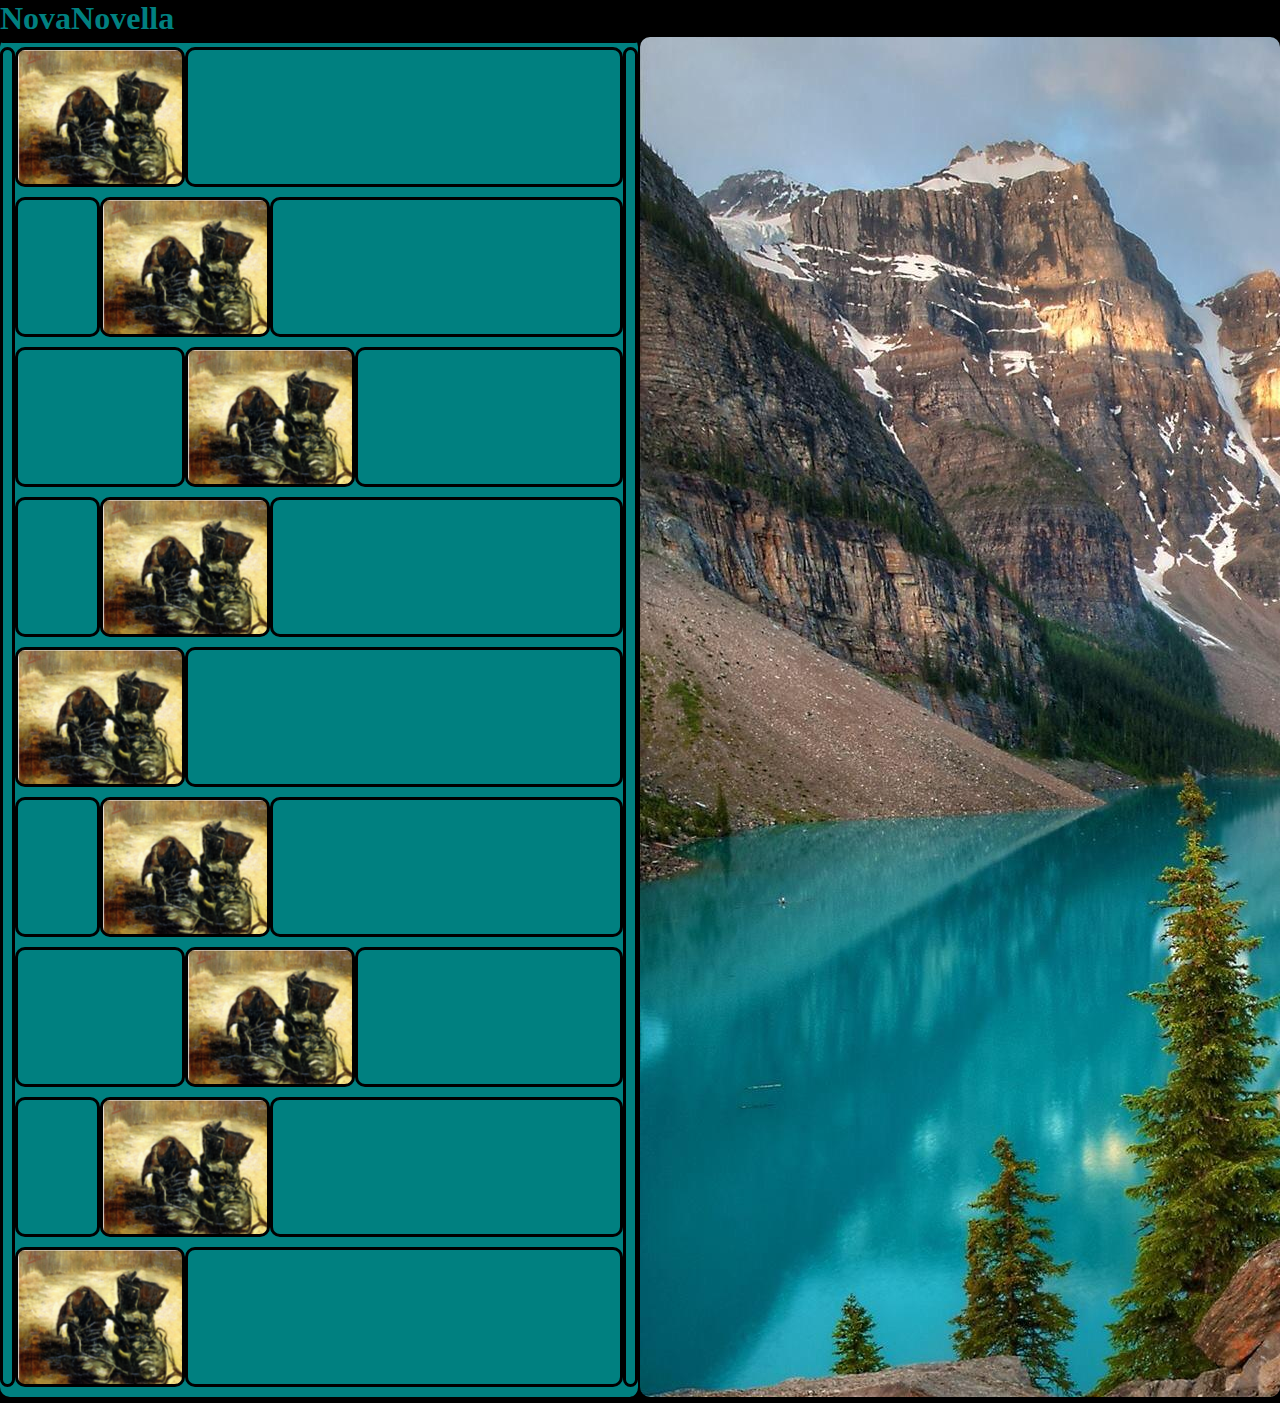
==== index.html @ ea97cf99 "Set up html and css files. Add temporary pics." ====
<!DOCTYPE html>
<html lang="en">
<head>
    <meta charset="UTF-8">
    <meta name="viewport" content="width=device-width, initial-scale=1.0">
    <title>NovaNovella Main</title>
    <link rel="stylesheet" href="style.css">

</head>
<body>
    <Div id="header"><h1>NovaNovella</h1></div>
    <div class="containers" id="main-container">
        <div class="containers" id="grid-container">
            <div class="item1 item"></div>
            <div class="item2 item"></div>
            <div class="item3 item"><p></p></div>
            <div class="item4 item"></div>
            <div class="item5 item"></div>
            <div class="item6 item"></div>
            <div class="item7 item"></div>
            <div class="item8 item"></div>
            <div class="item9 item"></div>
            <div class="item10 item"></div>
            <div class="item11 item"></div>
            <div class="item12 item"></div>
            <div class="item13 item"></div>
            <div class="item14 item"></div>
            <div class="item15 item"></div>
            <div class="item16 item"></div>
            <div class="item17 item"></div>
            <div class="item18 item"></div>
            <div class="item19 item"></div>
            <div class="item20 item"></div>
            <div class="item21 item"></div>
            <div class="item22 item"></div>
            <div class="item23 item"></div>
            <div class="item24 item"></div>
            <div class="item25 item"></div>
            <div class="item26 item"></div>
            <div class="item27 item"></div>
            <div class="item28 item"></div>
        </div>
        <div class="containers" id="picture-container">
            <div class="float"></div>
            <div class="float"></div>
            <div class="float"></div>
            <div class="float"></div>
            <div class="float"></div>
            <div class="float"></div>
            <div class="float"></div>
        </div>
    </div>
    <footer>
        <div></div>
        <div></div>
    </footer>
</body>
</html>
---- style.css ----
* {
    padding: 0;
    margin: 0;
    box-sizing: border-box;
}
body {
    background-color: black;
}
#header {
    display: block;
    /* position: fixed; */
    width: 100%;
    background-color: black;
    color: teal;
}
.containers {
    height: 1360px;
    width: 100%;
}
#main-container {
    display: inline-block;
    background: black;
}
.item1 { grid-area: t-gap;}
.item2 { grid-area: Rgap;}
.item3 { grid-area: pic-1;
    background-image: url('images/shoes.png');
}
.item4 { grid-area: Lgap;}
.item5 { grid-area: txt-1;}
.item6 { grid-area: spc-2;}
.item7 { grid-area: pic-2;
    background-image: url('images/shoes.png');
}
.item8 { grid-area: txt-2;}
.item9 { grid-area: spc-3;}
.item10 { grid-area: pic-3;
    background-image: url('images/shoes.png');
}
.item11 { grid-area: txt-3;}
.item12 { grid-area: spc-4;}
.item13 { grid-area: pic-4;
    background-image: url('images/shoes.png');
}
.item14 { grid-area: txt-4;}
.item15 { grid-area: pic-5;
    background-image: url('images/shoes.png');
}
.item16 { grid-area: txt-5;}
.item17 { grid-area: spc-6;}
.item18 { grid-area: pic-6;
    background-image: url('images/shoes.png');
}
.item19 { grid-area: txt-6;}
.item20 { grid-area: spc-7;}
.item21 { grid-area: pic-7;
    background-image: url('images/shoes.png');
}
.item22 { grid-area: txt-7;}
.item23 { grid-area: spc-8;}
.item24 { grid-area: pic-8;
    background-image: url('images/shoes.png');
}
.item25 { grid-area: txt-8;}
.item26 { grid-area: pic-9;
    background-image: url('images/shoes.png');
}
.item27 { grid-area: txt-9;}
.item28 { grid-area: b-gap;}

.item {
    border: 3px solid  black;
    border-radius: 10px;
}
#grid-container {
    float: left;
    display: grid;
    grid-template-rows: 0px auto auto auto auto auto auto auto auto auto 0px;
    grid-template-columns: 15px 85px 85px 85px 85px auto auto auto 15px;
    grid-template-areas: 
    't-gap t-gap t-gap t-gap t-gap t-gap t-gap t-gap t-gap'
    'Rgap pic-1 pic-1 txt-1 txt-1 txt-1 txt-1 txt-1 Lgap'
    'Rgap spc-2 pic-2 pic-2 txt-2 txt-2 txt-2 txt-2 Lgap'
    'Rgap spc-3 spc-3 pic-3 pic-3 txt-3 txt-3 txt-3 Lgap'
    'Rgap spc-4 pic-4 pic-4 txt-4 txt-4 txt-4 txt-4 Lgap'
    'Rgap pic-5 pic-5 txt-5 txt-5 txt-5 txt-5 txt-5 Lgap'
    'Rgap spc-6 pic-6 pic-6 txt-6 txt-6 txt-6 txt-6 Lgap'
    'Rgap spc-7 spc-7 pic-7 pic-7 txt-7 txt-7 txt-7 Lgap'
    'Rgap spc-8 pic-8 pic-8 txt-8 txt-8 txt-8 txt-8 Lgap'
    'Rgap pic-9 pic-9 txt-9 txt-9 txt-9 txt-9 txt-9 Lgap'
    'b-gap b-gap b-gap b-gap b-gap b-gap b-gap b-gap b-gap';
    row-gap: 10px;
    width: 50%;
    /* background:#a60303; */
    background-color: teal;
    color: teal;
    border-right: 2px solid black;
    border-radius: 10px;
}
#picture-container {
    display: inline-block;
    background-image: url('images/lake.jpg');
    width: 50%;
    border: thin;
    border-radius: 10px;
}
@mdeia
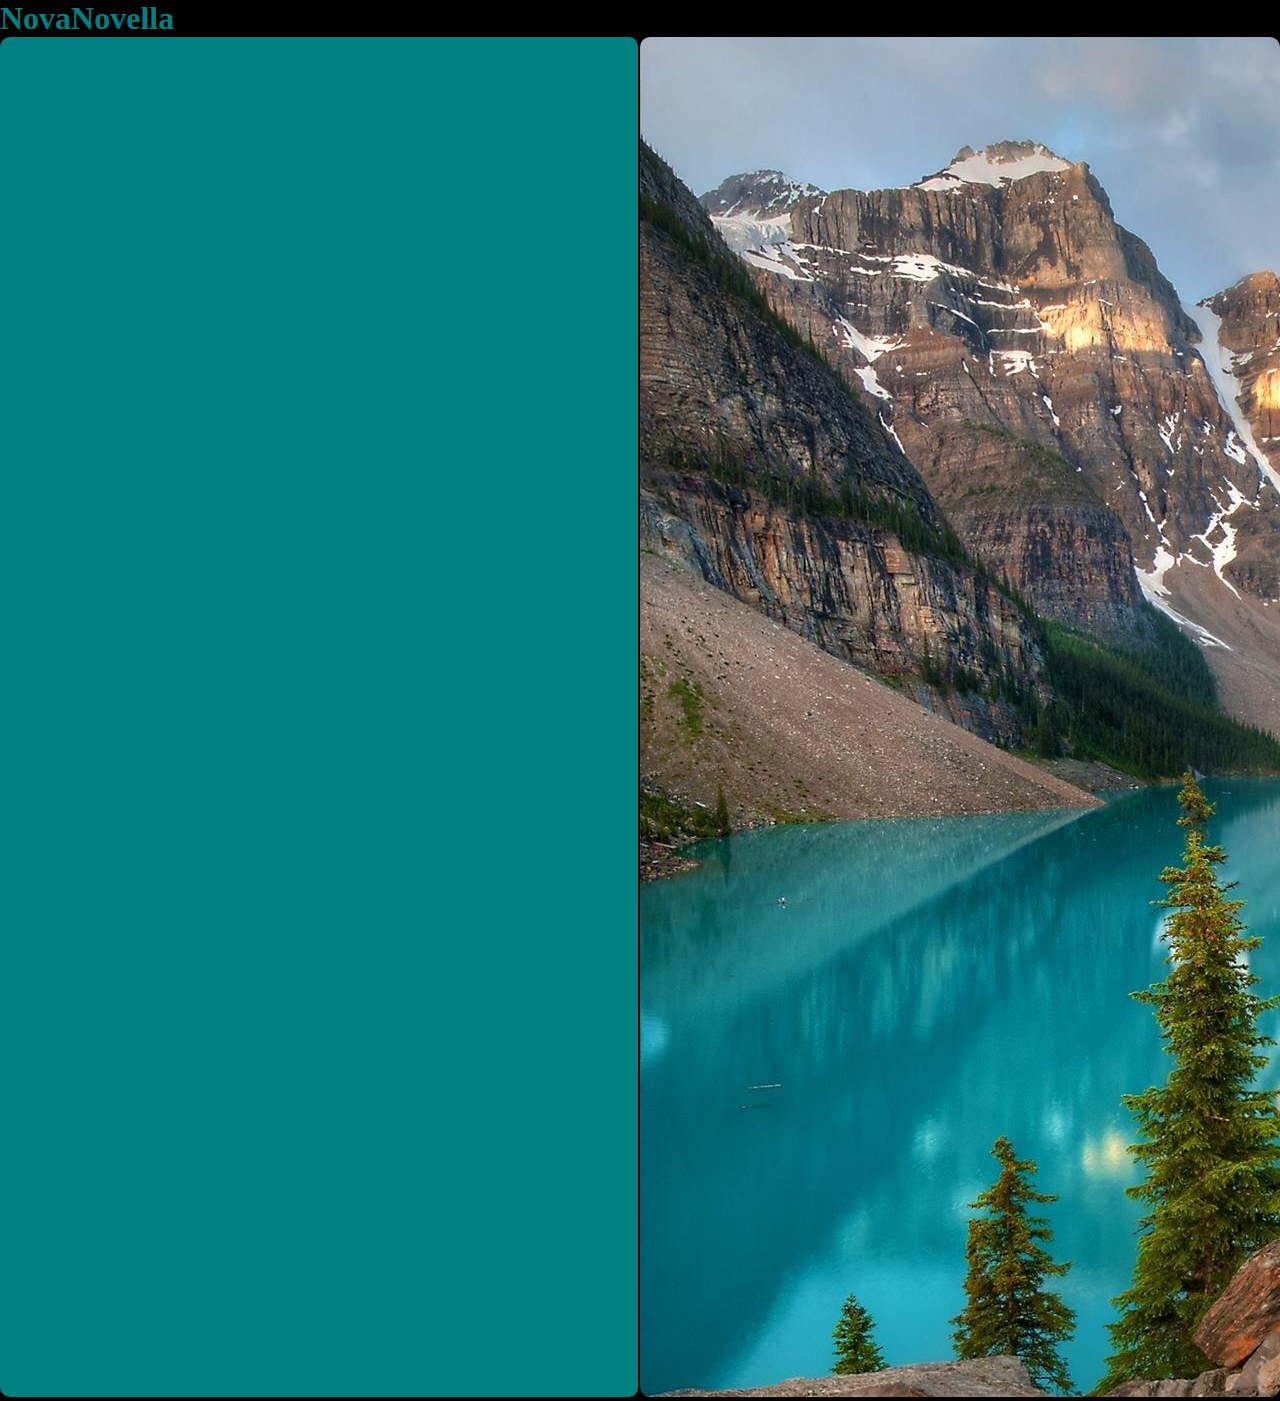
==== commit 31192b02: "Minor changes in order to checkout to master." ====
--- a/index.html
+++ b/index.html
@@ -11,34 +11,34 @@
     <Div id="header"><h1>NovaNovella</h1></div>
     <div class="containers" id="main-container">
         <div class="containers" id="grid-container">
-            <div class="item1 item"></div>
+            <!-- <div class="item1 item"></div>
             <div class="item2 item"></div>
-            <div class="item3 item"><p></p></div>
+            <div class="item3 item"></div>
             <div class="item4 item"></div>
-            <div class="item5 item"></div>
+            <div class="item5 item"><p>Lorem ipsum dolor sit amet consectetur adipisicing elit. Nulla quasi tenetur nesciunt laborum, neque ipsam.</p></div>
             <div class="item6 item"></div>
             <div class="item7 item"></div>
-            <div class="item8 item"></div>
+            <div class="item8 item"><p>xxx</p></div>
             <div class="item9 item"></div>
             <div class="item10 item"></div>
-            <div class="item11 item"></div>
+            <div class="item11 item"><p>xxx</p></div>
             <div class="item12 item"></div>
             <div class="item13 item"></div>
-            <div class="item14 item"></div>
+            <div class="item14 item"><p>xxx</p></div>
             <div class="item15 item"></div>
-            <div class="item16 item"></div>
+            <div class="item16 item"><p>xxx</p></div>
             <div class="item17 item"></div>
             <div class="item18 item"></div>
-            <div class="item19 item"></div>
+            <div class="item19 item"><p>xxx</p></div>
             <div class="item20 item"></div>
             <div class="item21 item"></div>
-            <div class="item22 item"></div>
+            <div class="item22 item"><p>xxx</p></div>
             <div class="item23 item"></div>
             <div class="item24 item"></div>
-            <div class="item25 item"></div>
+            <div class="item25 item"><p>xxx</p></div>
             <div class="item26 item"></div>
-            <div class="item27 item"></div>
-            <div class="item28 item"></div>
+            <div class="item27 item"><p>xxx</p></div>
+            <div class="item28 item"></div> -->
         </div>
         <div class="containers" id="picture-container">
             <div class="float"></div>
--- a/style.css
+++ b/style.css
@@ -104,4 +104,3 @@
     border: thin;
     border-radius: 10px;
 }
-@mdeia 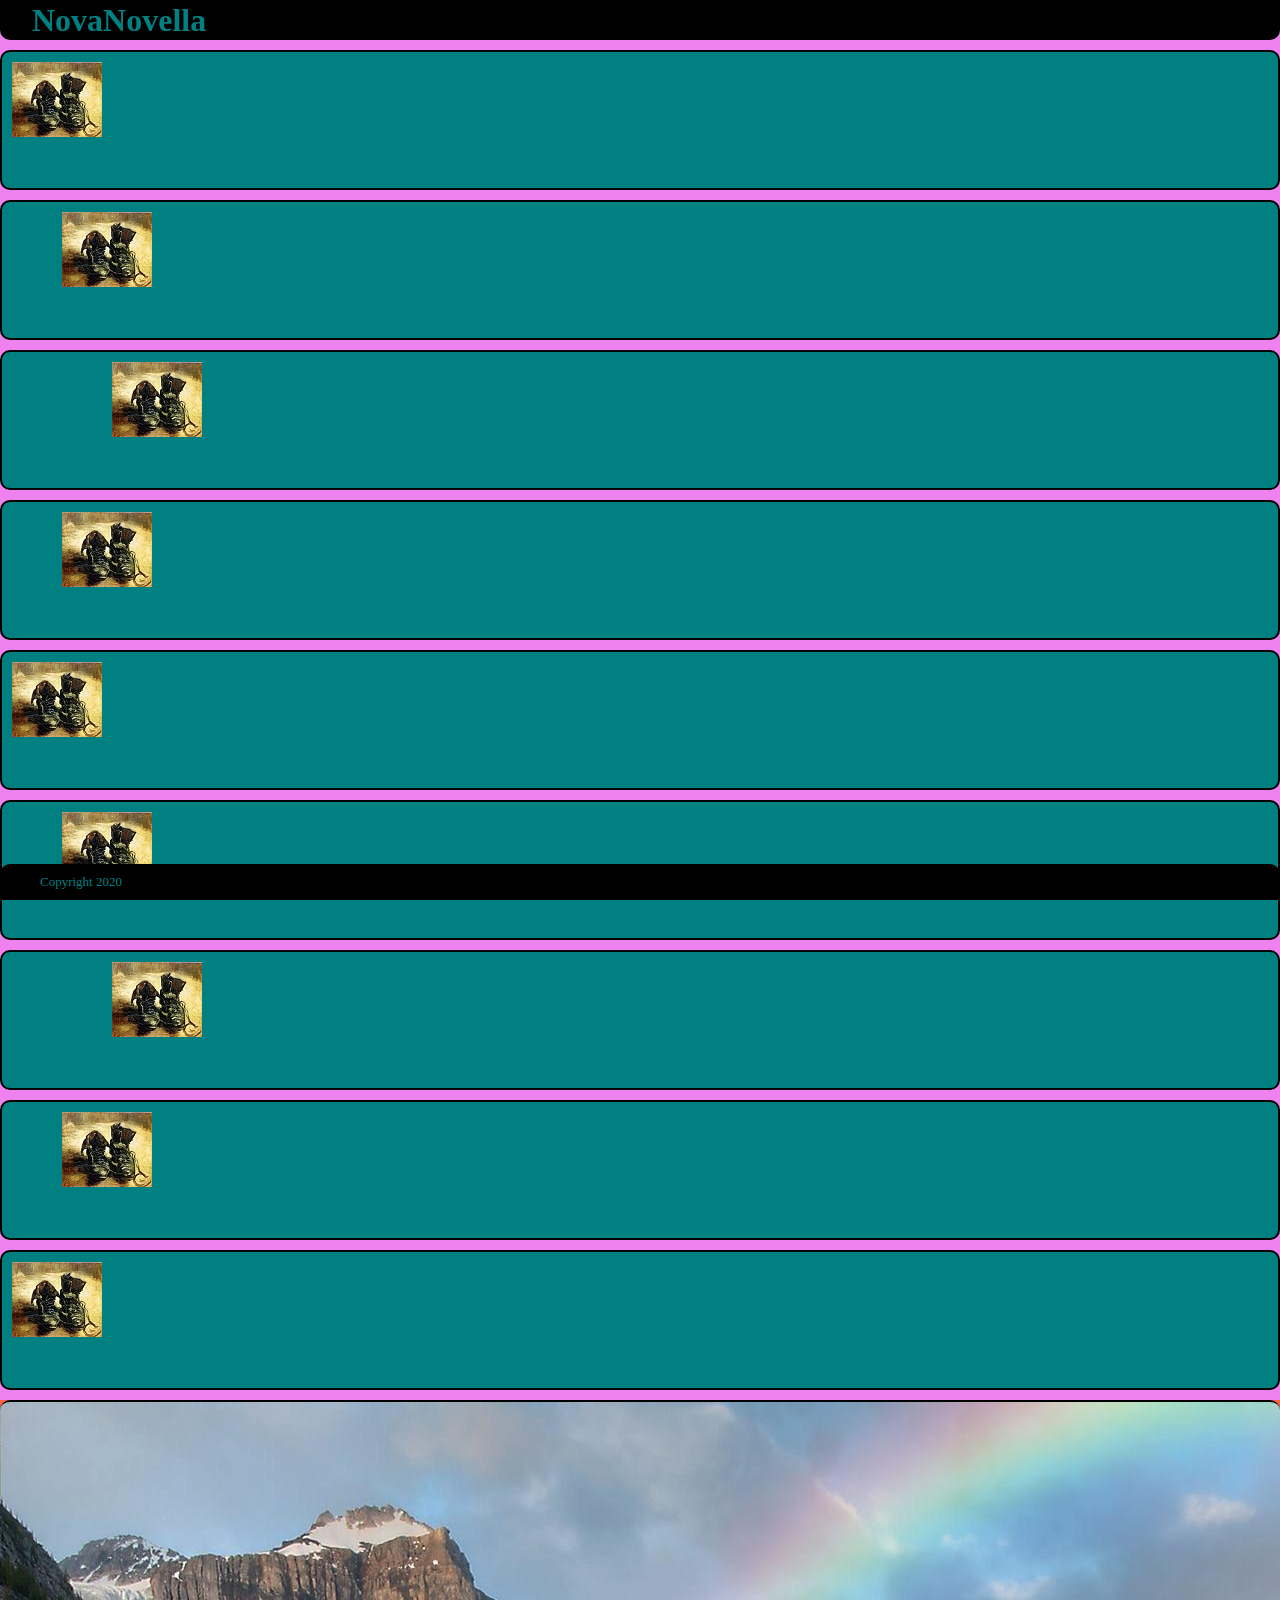
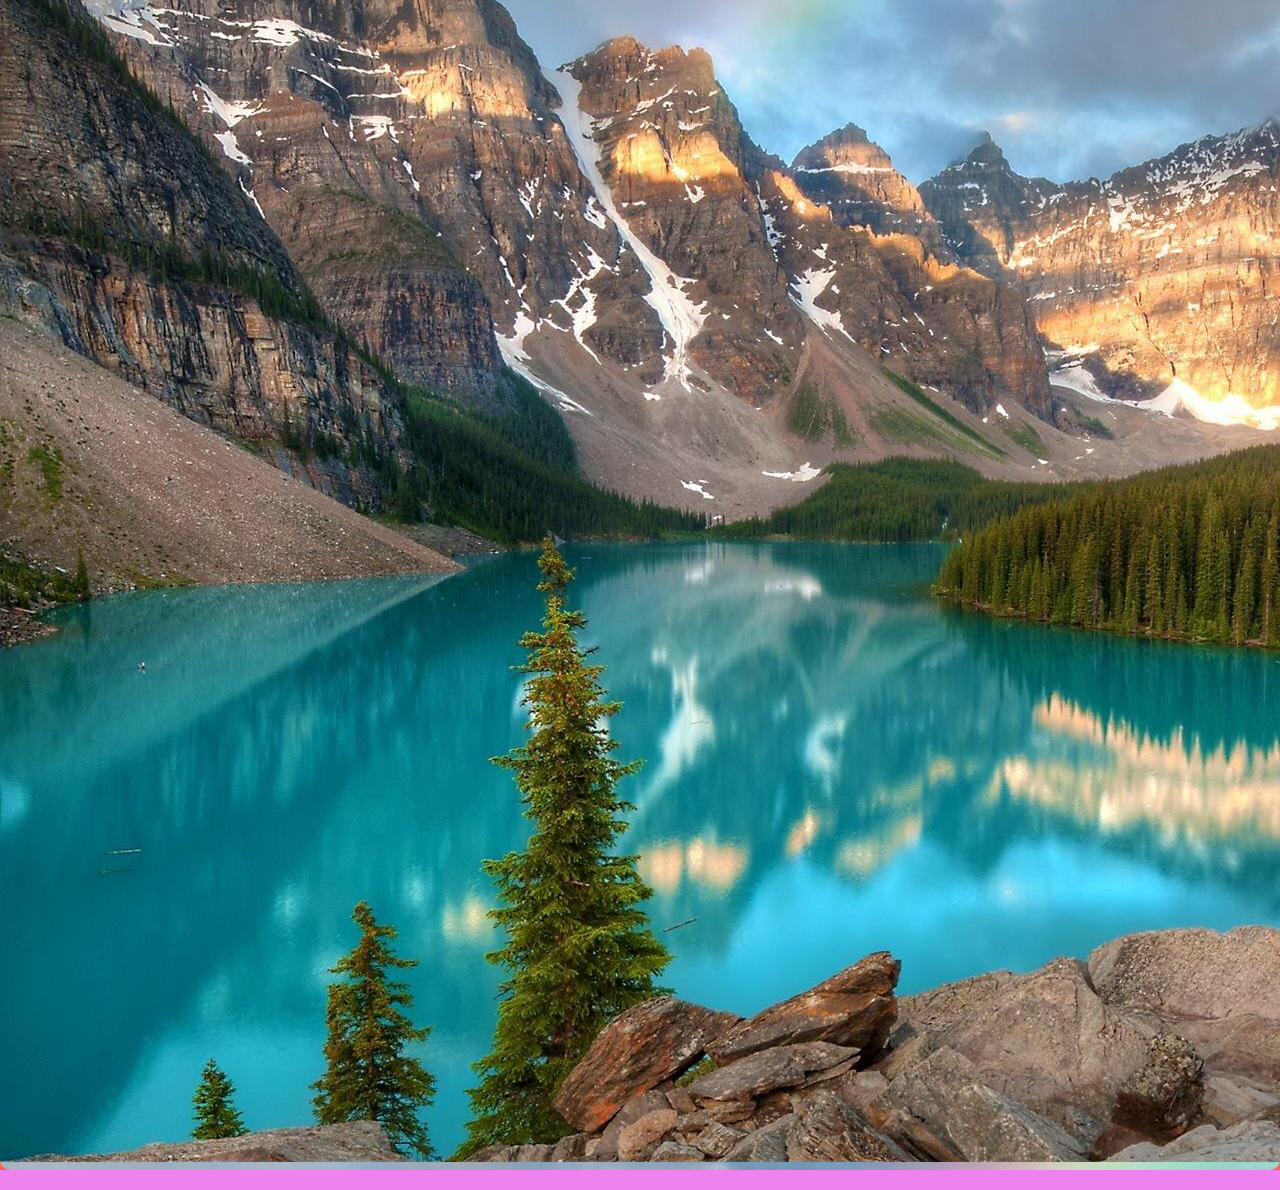
==== commit 17fe9e54: "Reconfigure to responsive." ====
--- a/index.html
+++ b/index.html
@@ -8,39 +8,52 @@
 
 </head>
 <body>
-    <Div id="header"><h1>NovaNovella</h1></div>
-    <div class="containers" id="main-container">
-        <div class="containers" id="grid-container">
-            <!-- <div class="item1 item"></div>
-            <div class="item2 item"></div>
-            <div class="item3 item"></div>
-            <div class="item4 item"></div>
-            <div class="item5 item"><p>Lorem ipsum dolor sit amet consectetur adipisicing elit. Nulla quasi tenetur nesciunt laborum, neque ipsam.</p></div>
-            <div class="item6 item"></div>
-            <div class="item7 item"></div>
-            <div class="item8 item"><p>xxx</p></div>
-            <div class="item9 item"></div>
-            <div class="item10 item"></div>
-            <div class="item11 item"><p>xxx</p></div>
-            <div class="item12 item"></div>
-            <div class="item13 item"></div>
-            <div class="item14 item"><p>xxx</p></div>
-            <div class="item15 item"></div>
-            <div class="item16 item"><p>xxx</p></div>
-            <div class="item17 item"></div>
-            <div class="item18 item"></div>
-            <div class="item19 item"><p>xxx</p></div>
-            <div class="item20 item"></div>
-            <div class="item21 item"></div>
-            <div class="item22 item"><p>xxx</p></div>
-            <div class="item23 item"></div>
-            <div class="item24 item"></div>
-            <div class="item25 item"><p>xxx</p></div>
-            <div class="item26 item"></div>
-            <div class="item27 item"><p>xxx</p></div>
-            <div class="item28 item"></div> -->
+    <Div id="hidden-header"></div>
+    <Div id="header"><h1 id=title>NovaNovella</h1></div>
+    
+    <div id="main-container" class="containers">
+
+        
+        <div id="flexbox-container" class="containers">
+            <div class="item-flexbox">
+                <div class="flexbox-picture1"></div>
+                <div class="flexbox-text"></div>
+            </div>
+            <div class="item-flexbox">
+                <div class="flexbox-picture2"></div>
+                <div class="flexbox-text"></div>
+            </div>
+            <div class="item-flexbox">
+                <div class="flexbox-picture3"></div>
+                <div class="flexbox-text"></div>
+            </div>
+            <div class="item-flexbox">
+                <div class="flexbox-picture2"></div>
+                <div class="flexbox-text"></div>
+            </div>
+            <div class="item-flexbox">
+                <div class="flexbox-picture1"></div>
+                <div class="flexbox-text"></div>
+            </div>
+            <div class="item-flexbox">
+                <div class="flexbox-picture2"></div>
+                <div class="flexbox-text"></div>
+            </div>                
+            <div class="item-flexbox">
+                <div class="flexbox-picture3"></div>
+                <div class="flexbox-text"></div>
+            </div>
+            <div class="item-flexbox">
+                <div class="flexbox-picture2"></div>
+                <div class="flexbox-text"></div>
+            </div>
+            <div class="item-flexbox">
+                <div class="flexbox-picture1"></div>
+                <div class="flexbox-text"></div>
+            </div>
+
         </div>
-        <div class="containers" id="picture-container">
+        <div id="picture-container" class="containers">
             <div class="float"></div>
             <div class="float"></div>
             <div class="float"></div>
@@ -50,7 +63,7 @@
             <div class="float"></div>
         </div>
     </div>
-    <footer>
+    <footer> <p id="footer-words">Copyright 2020</p> 
         <div></div>
         <div></div>
     </footer>
--- a/style.css
+++ b/style.css
@@ -4,103 +4,102 @@
     box-sizing: border-box;
 }
 body {
-    background-color: black;
+    background-color: violet;
 }
-#header {
+            #header {
+                display: block;
+                position: fixed;
+                width: 100%;
+                height: 40px;
+                background-color: black;
+                color: teal;
+                top: 0;
+                border: 2px solid black;
+                border-radius: 0 0 10px 10px;
+            }
+            #title {
+                /* text-align: center; */
+                margin-left: 30px;
+            }
+            #hidden-header {
+                height: 16px;
+                width: 100%;
+                display: inline-block;
+            }
+            footer {
+                display: block;
+                background-color: black;
+                margin: 0;
+                position: fixed;
+                bottom: 0;
+                width: 100%;
+                border-radius: 10px 10px 0 0;
+            }
+            #footer-words {
+                margin-left: 30px;
+                font-size: small;
+                color: teal;
+                padding: 10px;
+            }
+
+#main-container {
     display: block;
-    /* position: fixed; */
-    width: 100%;
-    background-color: black;
-    color: teal;
+    background-color: tomato;
+    margin: 30px 0 20px;
+    height: 2720px;
 }
-.containers {
-    height: 1360px;
-    width: 100%;
-}
-#main-container {
-    display: inline-block;
-    background: black;
-}
-.item1 { grid-area: t-gap;}
-.item2 { grid-area: Rgap;}
-.item3 { grid-area: pic-1;
-    background-image: url('images/shoes.png');
-}
-.item4 { grid-area: Lgap;}
-.item5 { grid-area: txt-1;}
-.item6 { grid-area: spc-2;}
-.item7 { grid-area: pic-2;
-    background-image: url('images/shoes.png');
-}
-.item8 { grid-area: txt-2;}
-.item9 { grid-area: spc-3;}
-.item10 { grid-area: pic-3;
-    background-image: url('images/shoes.png');
-}
-.item11 { grid-area: txt-3;}
-.item12 { grid-area: spc-4;}
-.item13 { grid-area: pic-4;
-    background-image: url('images/shoes.png');
-}
-.item14 { grid-area: txt-4;}
-.item15 { grid-area: pic-5;
-    background-image: url('images/shoes.png');
-}
-.item16 { grid-area: txt-5;}
-.item17 { grid-area: spc-6;}
-.item18 { grid-area: pic-6;
-    background-image: url('images/shoes.png');
-}
-.item19 { grid-area: txt-6;}
-.item20 { grid-area: spc-7;}
-.item21 { grid-area: pic-7;
-    background-image: url('images/shoes.png');
-}
-.item22 { grid-area: txt-7;}
-.item23 { grid-area: spc-8;}
-.item24 { grid-area: pic-8;
-    background-image: url('images/shoes.png');
-}
-.item25 { grid-area: txt-8;}
-.item26 { grid-area: pic-9;
-    background-image: url('images/shoes.png');
-}
-.item27 { grid-area: txt-9;}
-.item28 { grid-area: b-gap;}
 
-.item {
-    border: 3px solid  black;
-    border-radius: 10px;
-}
-#grid-container {
-    float: left;
-    display: grid;
-    grid-template-rows: 0px auto auto auto auto auto auto auto auto auto 0px;
-    grid-template-columns: 15px 85px 85px 85px 85px auto auto auto 15px;
-    grid-template-areas: 
-    't-gap t-gap t-gap t-gap t-gap t-gap t-gap t-gap t-gap'
-    'Rgap pic-1 pic-1 txt-1 txt-1 txt-1 txt-1 txt-1 Lgap'
-    'Rgap spc-2 pic-2 pic-2 txt-2 txt-2 txt-2 txt-2 Lgap'
-    'Rgap spc-3 spc-3 pic-3 pic-3 txt-3 txt-3 txt-3 Lgap'
-    'Rgap spc-4 pic-4 pic-4 txt-4 txt-4 txt-4 txt-4 Lgap'
-    'Rgap pic-5 pic-5 txt-5 txt-5 txt-5 txt-5 txt-5 Lgap'
-    'Rgap spc-6 pic-6 pic-6 txt-6 txt-6 txt-6 txt-6 Lgap'
-    'Rgap spc-7 spc-7 pic-7 pic-7 txt-7 txt-7 txt-7 Lgap'
-    'Rgap spc-8 pic-8 pic-8 txt-8 txt-8 txt-8 txt-8 Lgap'
-    'Rgap pic-9 pic-9 txt-9 txt-9 txt-9 txt-9 txt-9 Lgap'
-    'b-gap b-gap b-gap b-gap b-gap b-gap b-gap b-gap b-gap';
-    row-gap: 10px;
-    width: 50%;
-    /* background:#a60303; */
-    background-color: teal;
-    color: teal;
-    border-right: 2px solid black;
-    border-radius: 10px;
-}
-#picture-container {
-    display: inline-block;
-    background-image: url('images/lake.jpg');
-    width: 50%;
-    border: thin;
-    border-radius: 10px;
-}
+            #flexbox-container {
+                display: block;
+                background-color: violet;
+                height: 1350px;
+            }
+                        .item-flexbox {
+                            display: flex;
+                            height: 140px;
+                            margin-top: 10px;
+                            background-color: teal;
+                            border: 2px solid black;
+                            border-radius: 10px;
+                        }
+                                    .flexbox-picture1 {
+                                        /* display: inline-block; */
+                                        background-image: url('images/shoes.jpg');
+                                        float: left;
+                                        margin: 10px 0 0 10px;
+                                        height: 75px;
+                                        width: 90px;
+                                    }
+                                    .flexbox-picture2 {
+                                        /* display: inline-block; */
+                                        background-image: url('images/shoes.jpg');
+                                        float: left;
+                                        margin: 10px 0 0 60px;
+                                        height: 75px;
+                                        width: 90px;
+                                    }
+                                    .flexbox-picture3 {
+                                        /* display: inline-block; */
+                                        background-image: url('images/shoes.jpg');
+                                        float: left;
+                                        margin: 10px 0 0 110px;
+                                        height: 75px;
+                                        width: 90px;
+                                    }
+
+            #picture-container {
+                display: block;
+                background-image: url('images/lake.jpg');
+                width: 100%;
+                border-top: 2px solid black;
+                border-radius: 10px;
+                height: 1370px;
+            }
+
+
+
+@media only screen and (max-width: 600px) {
+    #main-container {
+      height: 2720px;
+    }
+  }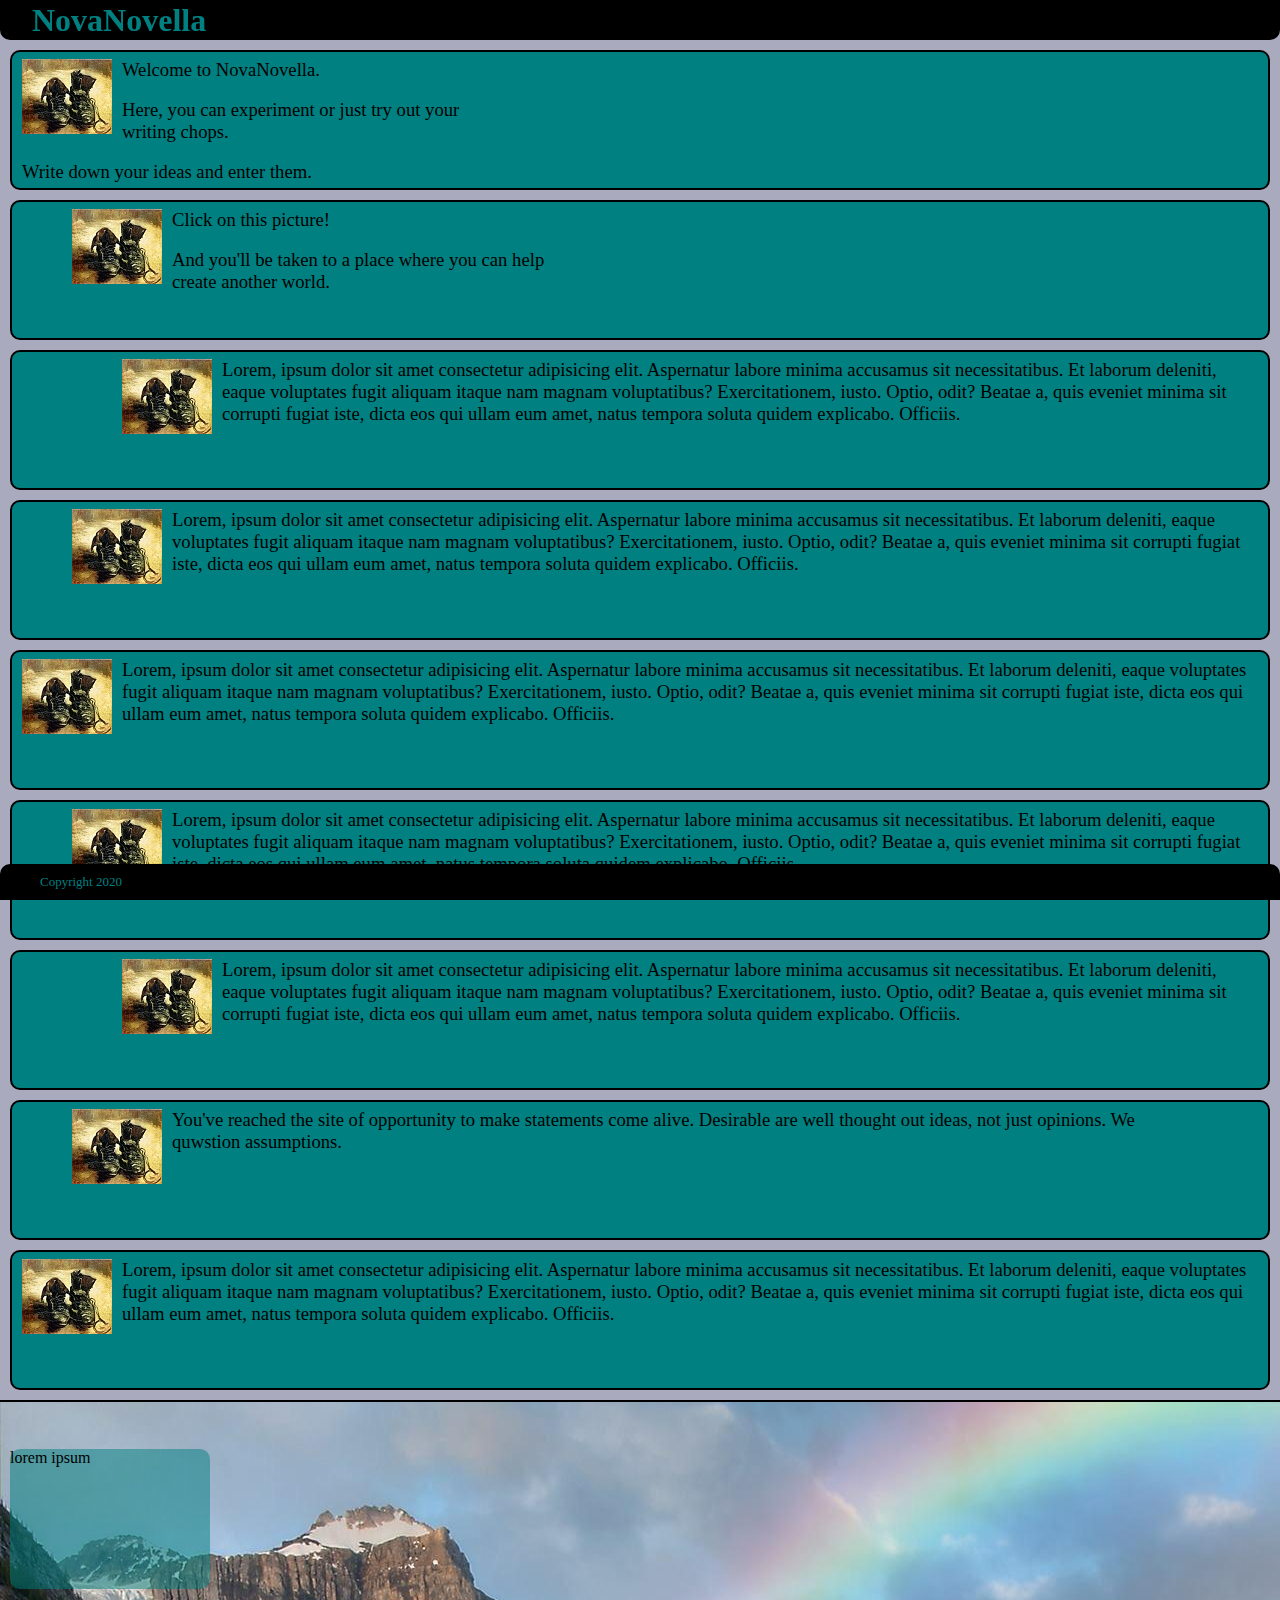
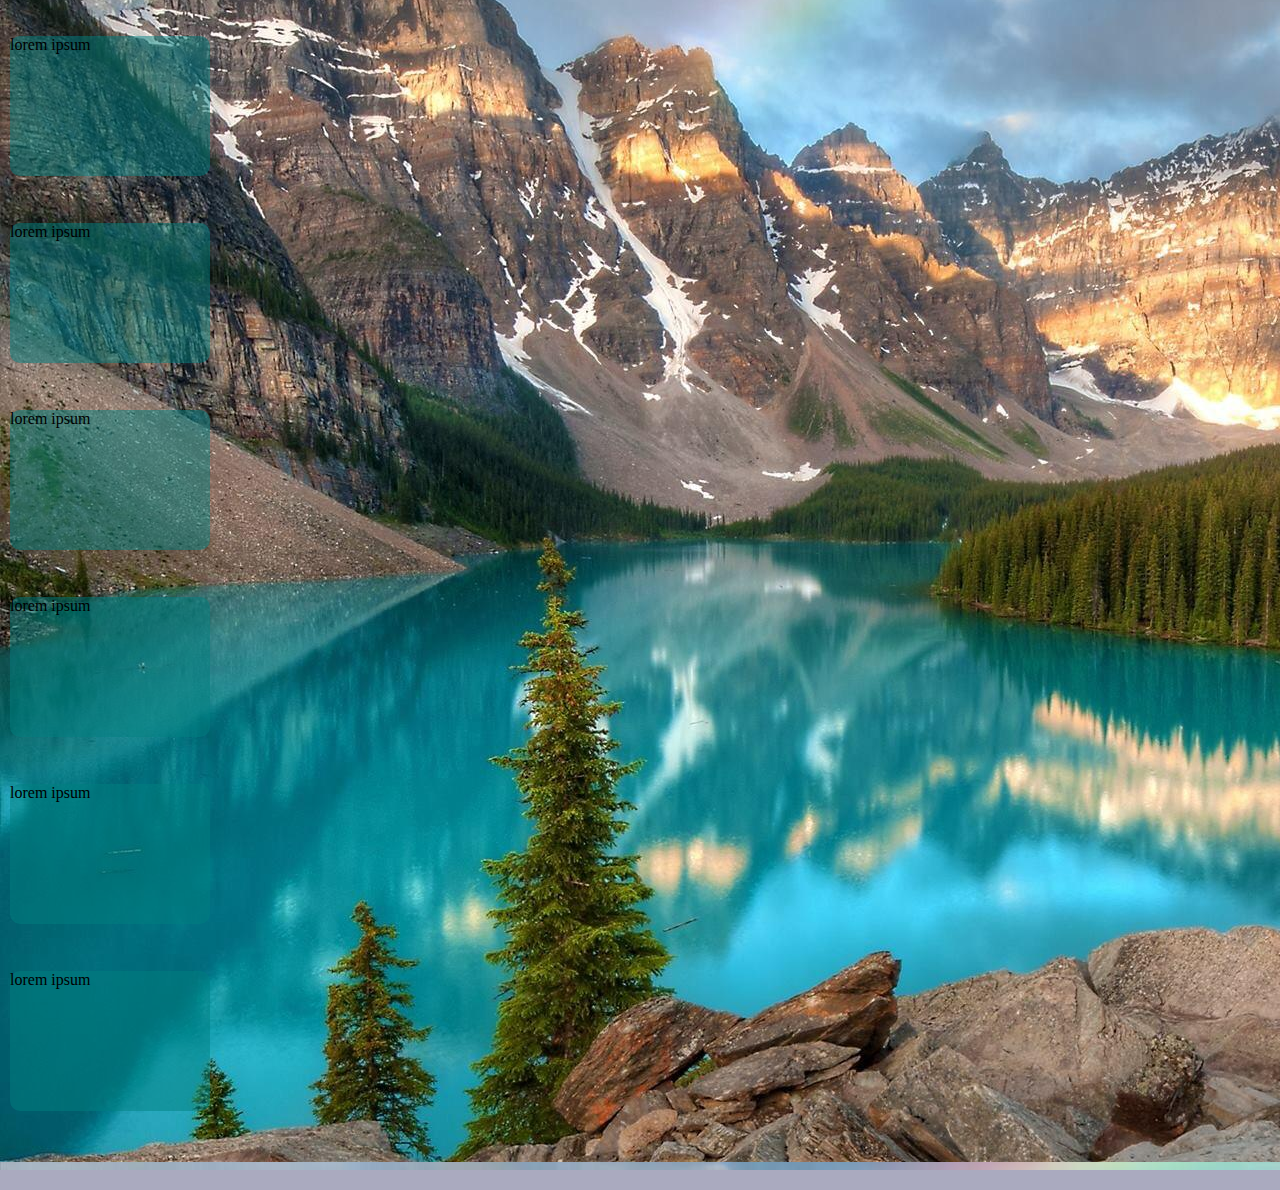
==== commit 9a8abf28: "Change from grid-based format to flex-based." ====
--- a/index.html
+++ b/index.html
@@ -16,51 +16,93 @@
         
         <div id="flexbox-container" class="containers">
             <div class="item-flexbox">
-                <div class="flexbox-picture1"></div>
-                <div class="flexbox-text"></div>
+                <div class="flexbox-text">
+                    <div class="flexbox-picture1"></div>
+                    <p class="text">Welcome to NovaNovella.</p><br><p class="text">
+                        Here, you can experiment or just try out your writing chops.</p><br>
+                        <p class="text"> Write down your ideas and enter them.
+                       </p><br><p class="text">.</p>
+                </div>
             </div>
             <div class="item-flexbox">
-                <div class="flexbox-picture2"></div>
-                <div class="flexbox-text"></div>
+                <div class="flexbox-text">
+                    <div class="flexbox-picture2"></div>
+                    <p class="text">Click on this picture!</p><br><p class="text">
+                        And you'll be taken to a place where you can help create 
+                        another world.
+                    </p>
+                </div>
             </div>
             <div class="item-flexbox">
-                <div class="flexbox-picture3"></div>
-                <div class="flexbox-text"></div>
+                <div class="flexbox-text">
+                    <div class="flexbox-picture3"></div>
+                    <p class="text">Lorem, ipsum dolor sit amet consectetur adipisicing elit. Aspernatur labore minima accusamus sit necessitatibus. Et laborum deleniti, eaque voluptates fugit aliquam itaque nam magnam voluptatibus? Exercitationem, iusto. Optio, odit? Beatae a, quis eveniet minima sit corrupti fugiat iste, dicta eos qui ullam eum amet, natus tempora soluta quidem explicabo. Officiis.</p>
+                </div>
             </div>
             <div class="item-flexbox">
-                <div class="flexbox-picture2"></div>
-                <div class="flexbox-text"></div>
+                <div class="flexbox-text">
+                    <div class="flexbox-picture2"></div>
+                    <p class="text">Lorem, ipsum dolor sit amet consectetur adipisicing elit. Aspernatur labore minima accusamus sit necessitatibus. Et laborum deleniti, eaque voluptates fugit aliquam itaque nam magnam voluptatibus? Exercitationem, iusto. Optio, odit? Beatae a, quis eveniet minima sit corrupti fugiat iste, dicta eos qui ullam eum amet, natus tempora soluta quidem explicabo. Officiis.</p>
+                </div>
             </div>
             <div class="item-flexbox">
-                <div class="flexbox-picture1"></div>
-                <div class="flexbox-text"></div>
+                <div class="flexbox-text"> 
+                    <div class="flexbox-picture1"></div>
+                    <p class="text">Lorem, ipsum dolor sit amet consectetur adipisicing elit. Aspernatur labore minima accusamus sit necessitatibus. Et laborum deleniti, eaque voluptates fugit aliquam itaque nam magnam voluptatibus? Exercitationem, iusto. Optio, odit? Beatae a, quis eveniet minima sit corrupti fugiat iste, dicta eos qui ullam eum amet, natus tempora soluta quidem explicabo. Officiis.</p>
+                </div>
             </div>
             <div class="item-flexbox">
-                <div class="flexbox-picture2"></div>
-                <div class="flexbox-text"></div>
+                <div class="flexbox-text">
+                    <div class="flexbox-picture2"></div>
+                    <p class="text">Lorem, ipsum dolor sit amet consectetur adipisicing elit. Aspernatur labore minima accusamus sit necessitatibus. Et laborum deleniti, eaque voluptates fugit aliquam itaque nam magnam voluptatibus? Exercitationem, iusto. Optio, odit? Beatae a, quis eveniet minima sit corrupti fugiat iste, dicta eos qui ullam eum amet, natus tempora soluta quidem explicabo. Officiis.</p>
+                </div>
             </div>                
             <div class="item-flexbox">
-                <div class="flexbox-picture3"></div>
-                <div class="flexbox-text"></div>
+                <div class="flexbox-text">
+                    <div class="flexbox-picture3"></div>
+                    <p class="text">Lorem, ipsum dolor sit amet consectetur adipisicing elit. Aspernatur labore minima accusamus sit necessitatibus. Et laborum deleniti, eaque voluptates fugit aliquam itaque nam magnam voluptatibus? Exercitationem, iusto. Optio, odit? Beatae a, quis eveniet minima sit corrupti fugiat iste, dicta eos qui ullam eum amet, natus tempora soluta quidem explicabo. Officiis.</p>
+                </div>
             </div>
             <div class="item-flexbox">
-                <div class="flexbox-picture2"></div>
-                <div class="flexbox-text"></div>
+                <div class="flexbox-text">
+                    <div class="flexbox-picture2"></div>
+                    <p class="text">You've reached the site of opportunity to make 
+                        statements come alive. Desirable are well thought out ideas, 
+                        not just opinions. We quwstion assumptions.</p>
+                </div>
             </div>
             <div class="item-flexbox">
-                <div class="flexbox-picture1"></div>
-                <div class="flexbox-text"></div>
+                <div class="flexbox-text">
+                    <div class="flexbox-picture1"></div>
+                    <p class="text">Lorem, ipsum dolor sit amet consectetur adipisicing elit. Aspernatur labore minima accusamus sit necessitatibus. Et laborum deleniti, eaque voluptates fugit aliquam itaque nam magnam voluptatibus? Exercitationem, iusto. Optio, odit? Beatae a, quis eveniet minima sit corrupti fugiat iste, dicta eos qui ullam eum amet, natus tempora soluta quidem explicabo. Officiis.</p>
+                </div>
             </div>
 
         </div>
         <div id="picture-container" class="containers">
-            <div class="float"></div>
-            <div class="float"></div>
-            <div class="float"></div>
-            <div class="float"></div>
-            <div class="float"></div>
-            <div class="float"></div>
-            <div class="float"></div>
+            <div id="float-container">
+                <div class="float">
+                    <p>lorem ipsum</p>
+                </div>
+                <div class="float">
+                    <p>lorem ipsum</p>
+                </div>
+                <div class="float">
+                    <p>lorem ipsum</p>
+                </div>
+                <div class="float">
+                    <p>lorem ipsum</p>
+                </div>
+                <div class="float">
+                    <p>lorem ipsum</p>
+                </div>
+                <div class="float">
+                    <p>lorem ipsum</p>
+                </div>
+                <div class="float">
+                    <p>lorem ipsum</p>
+                </div>
+            </div>    
         </div>
     </div>
     <footer> <p id="footer-words">Copyright 2020</p> 
--- a/style.css
+++ b/style.css
@@ -4,7 +4,7 @@
     box-sizing: border-box;
 }
 body {
-    background-color: violet;
+    background-color: #aaaabf;
 }
             #header {
                 display: block;
@@ -51,50 +51,75 @@
 
             #flexbox-container {
                 display: block;
-                background-color: violet;
+                background-color: #aaaabf;
+                /* background-image: url('images/lake.jpg'); */
                 height: 1350px;
             }
                         .item-flexbox {
                             display: flex;
                             height: 140px;
                             margin-top: 10px;
+                            margin-left: 10px;
+                            margin-right: 10px;
                             background-color: teal;
                             border: 2px solid black;
                             border-radius: 10px;
                         }
                                     .flexbox-picture1 {
-                                        /* display: inline-block; */
+                                        display: inline-table;
                                         background-image: url('images/shoes.jpg');
                                         float: left;
-                                        margin: 10px 0 0 10px;
+                                        margin: 0px 10px 0 0px;
                                         height: 75px;
                                         width: 90px;
                                     }
                                     .flexbox-picture2 {
-                                        /* display: inline-block; */
                                         background-image: url('images/shoes.jpg');
                                         float: left;
-                                        margin: 10px 0 0 60px;
+                                        margin: 0px 10px 0 50px;
                                         height: 75px;
                                         width: 90px;
                                     }
                                     .flexbox-picture3 {
-                                        /* display: inline-block; */
                                         background-image: url('images/shoes.jpg');
                                         float: left;
-                                        margin: 10px 0 0 110px;
+                                        margin: 0px 10px 0 100px;
                                         height: 75px;
                                         width: 90px;
                                     }
+                                    .flexbox-text {
+                                        font-size: 1rem;
+                                        overflow: hidden;
+                                        padding: 7px 10px;
+                                    }
+                                    .text {
+                                        font-size: 14pt;
+                                    }
+                                    
 
             #picture-container {
                 display: block;
                 background-image: url('images/lake.jpg');
                 width: 100%;
                 border-top: 2px solid black;
-                border-radius: 10px;
+                /* border-radius: 10px; */
                 height: 1370px;
             }
+                            #float-container {
+                                float: left;
+                                /* right: 0px; */
+                                height: 1360px;
+                                width: 300px;
+                            }
+                            .float {
+                            float: left;
+                            margin-top: 47px;
+                            margin-left: 10px;
+                            border-radius: 10px;
+                            height: 140px;
+                            width: 200px;
+                            background-color: rgb(0, 128, 128, .5);
+                        }
 
 
 
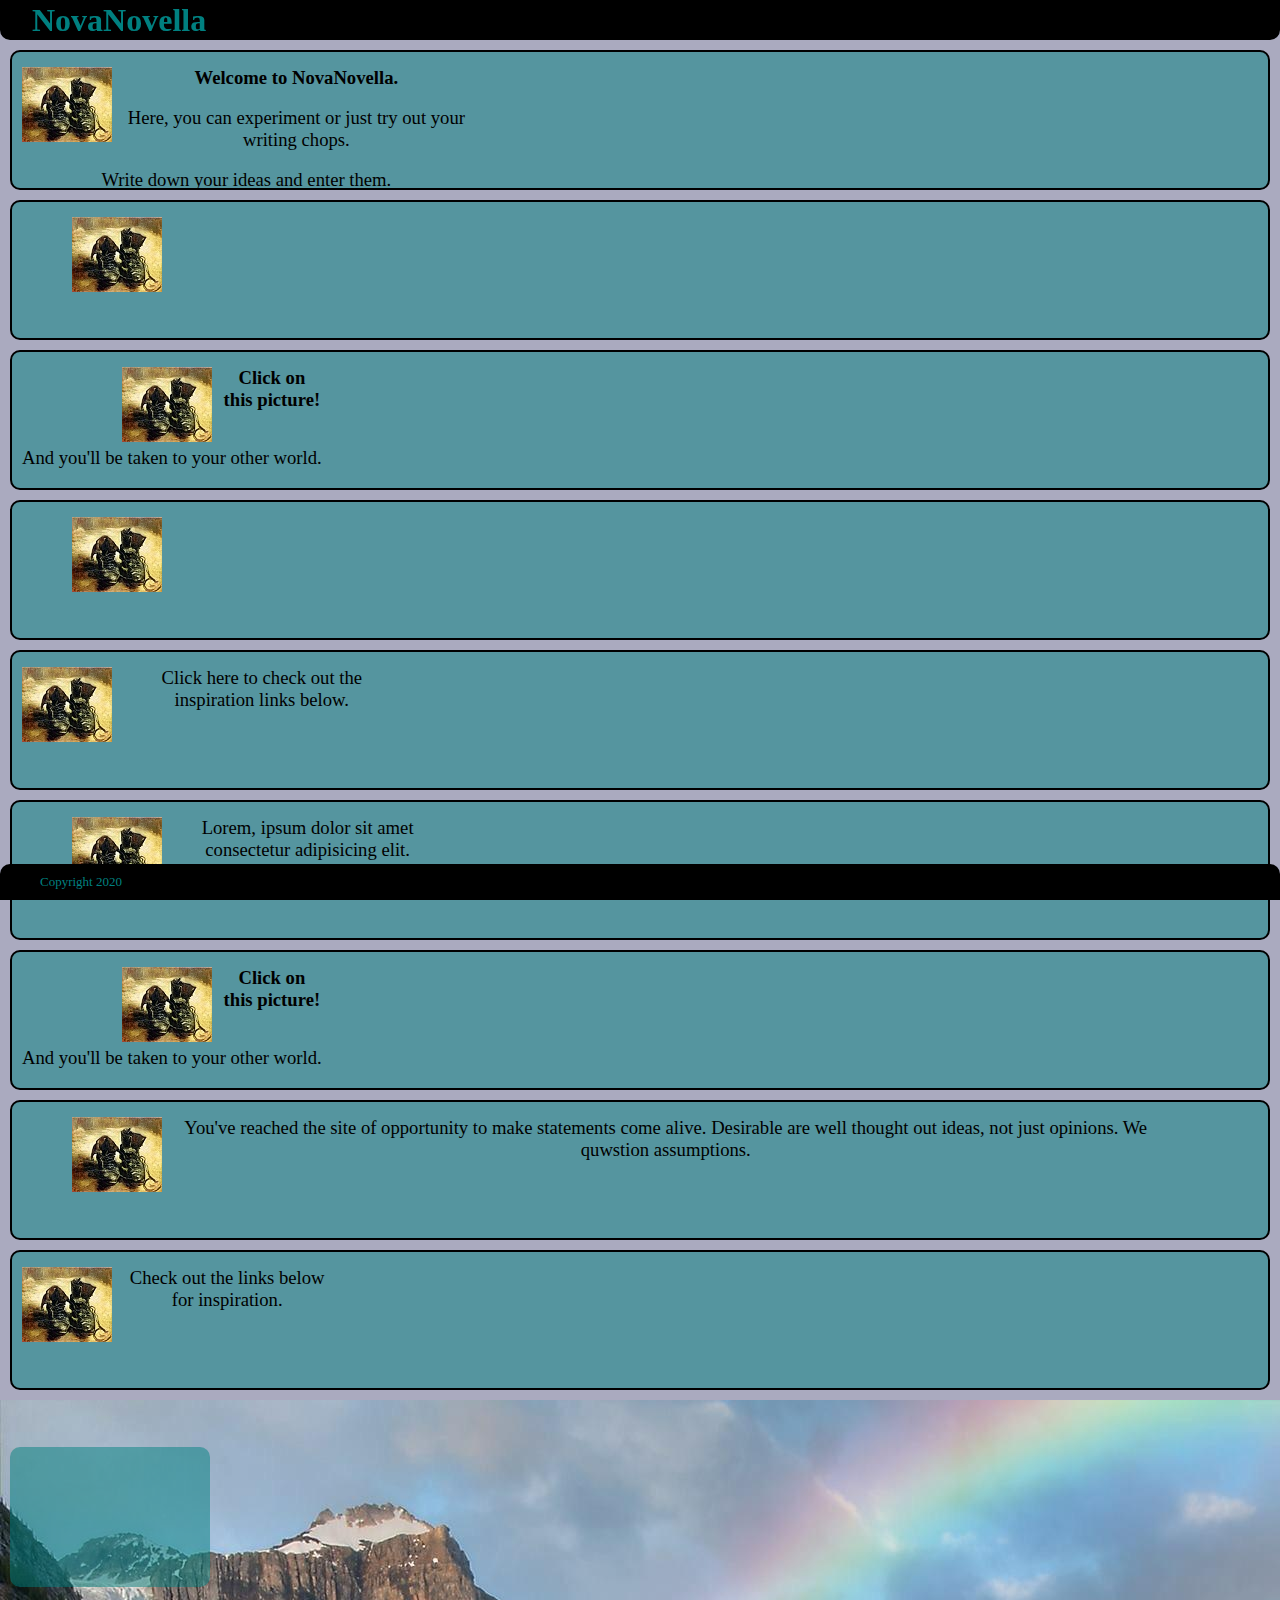
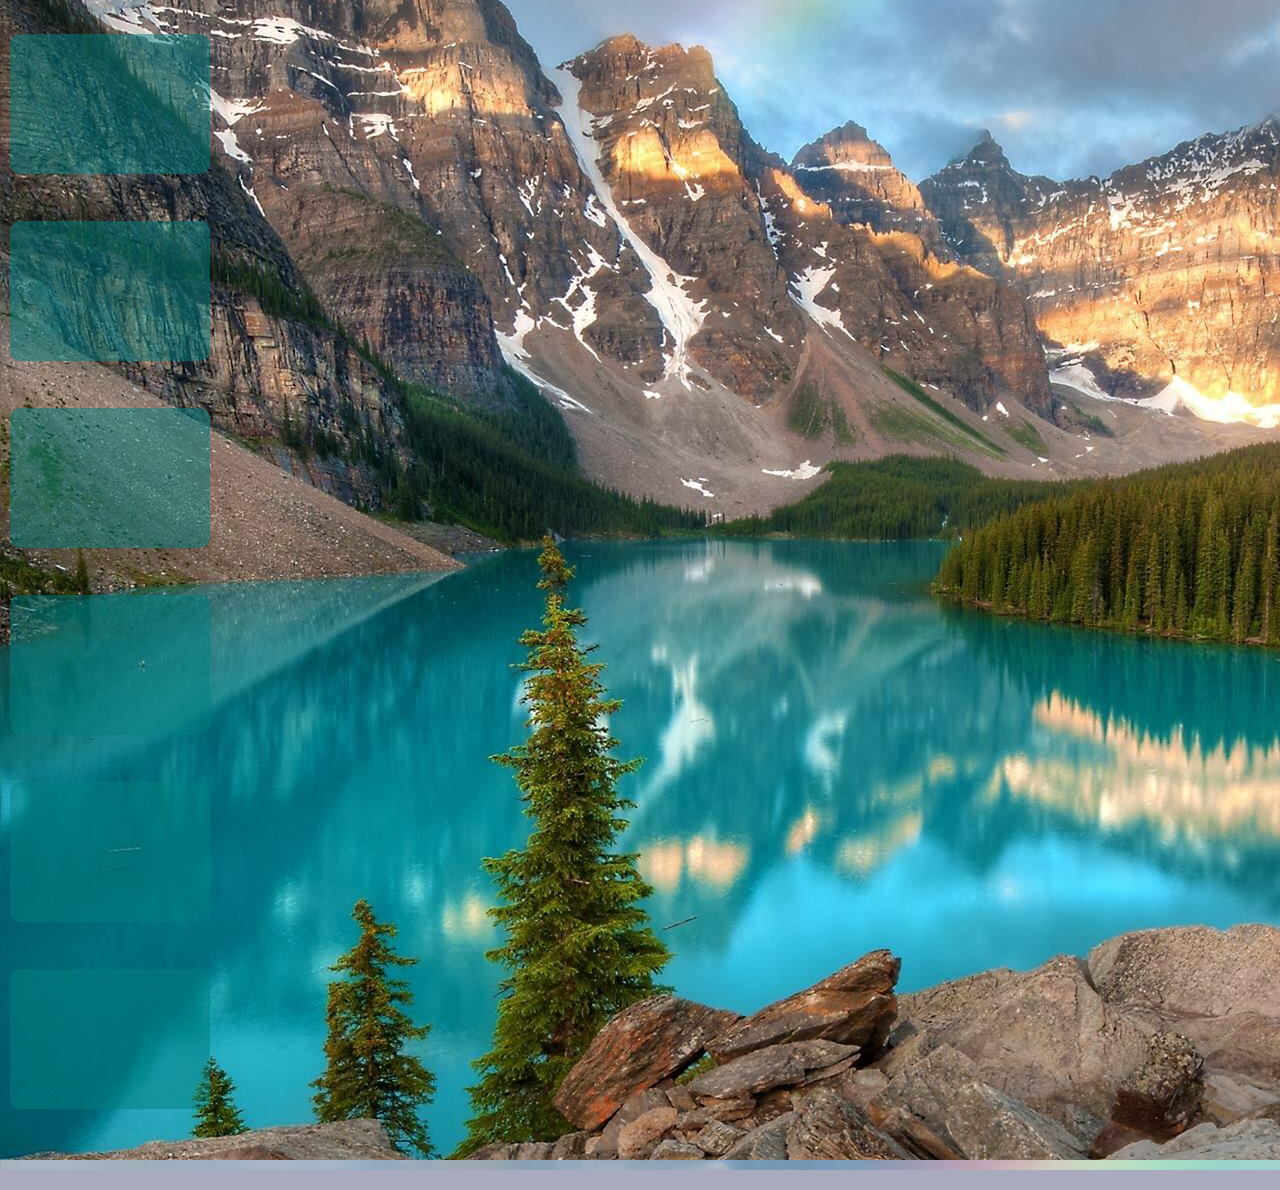
==== commit 24ad1a51: "Functionalize most buttons." ====
--- a/index.html
+++ b/index.html
@@ -15,93 +15,109 @@
 
         
         <div id="flexbox-container" class="containers">
-            <div class="item-flexbox">
+
+<div class="item-flexbox">
+<div class="flexbox-text">
+<div class="flexbox-picture1"></div>
+<p class="text"><strong>Welcome to NovaNovella.</strong></p><br><p class="text">
+Here, you can experiment or just try out your writing chops.</p><br>
+<p class="text"> Write down your ideas and enter them.
+</p><br><p class="text">.</p>
+</div>
+</div>
+                <div class="item-flexbox">
                 <div class="flexbox-text">
-                    <div class="flexbox-picture1"></div>
-                    <p class="text">Welcome to NovaNovella.</p><br><p class="text">
-                        Here, you can experiment or just try out your writing chops.</p><br>
-                        <p class="text"> Write down your ideas and enter them.
-                       </p><br><p class="text">.</p>
+                <div class="flexbox-picture2"></div>
+                <!-- <p class="text"><strong>Click on this picture!</strong></p><br><br>
+                <p class="text">And you'll be taken to your other world. -->
+                </p>
                 </div>
-            </div>
-            <div class="item-flexbox">
+                </div>
+                                <div class="item-flexbox">
+                                <div class="flexbox-text">
+                                <a href="mainPage.html">
+                                    <div class="flexbox-picture3"></div> 
+                                </a>
+                                <p class="text"><strong>Click on this picture!</strong></p><br><br>
+                                <p class="text">And you'll be taken to your other world. 
+                                </div>
+                                </div>
+                <div class="item-flexbox">
                 <div class="flexbox-text">
-                    <div class="flexbox-picture2"></div>
-                    <p class="text">Click on this picture!</p><br><p class="text">
-                        And you'll be taken to a place where you can help create 
-                        another world.
-                    </p>
+                <div class="flexbox-picture2"></div>
+                <!-- <p class="text">Lorem,isciis.</p> -->
                 </div>
-            </div>
-            <div class="item-flexbox">
+                </div>
+<div class="item-flexbox">
+<div class="flexbox-text"> 
+<a href="#inspiration">
+    <div class="flexbox-picture1"></div>
+</a>
+<p class="text">Click here to check out the inspiration links below.</p>
+</div>
+</div>
+                <div class="item-flexbox">
                 <div class="flexbox-text">
-                    <div class="flexbox-picture3"></div>
-                    <p class="text">Lorem, ipsum dolor sit amet consectetur adipisicing elit. Aspernatur labore minima accusamus sit necessitatibus. Et laborum deleniti, eaque voluptates fugit aliquam itaque nam magnam voluptatibus? Exercitationem, iusto. Optio, odit? Beatae a, quis eveniet minima sit corrupti fugiat iste, dicta eos qui ullam eum amet, natus tempora soluta quidem explicabo. Officiis.</p>
+                <div class="flexbox-picture2"></div>
+                <p class="text">Lorem, ipsum dolor sit amet consectetur adipisicing elit.</p>
                 </div>
-            </div>
-            <div class="item-flexbox">
+                </div>                
+                                <div class="item-flexbox">
+                                <div class="flexbox-text">
+                                <a href="mainPage.html">
+                                    <div class="flexbox-picture3"></div> 
+                                </a>   
+                                <p class="text"><strong>Click on this picture!</strong></p><br><br>
+                                <p class="text">And you'll be taken to your other world. 
+                                </div>
+                                </div>
+                <div class="item-flexbox">
                 <div class="flexbox-text">
-                    <div class="flexbox-picture2"></div>
-                    <p class="text">Lorem, ipsum dolor sit amet consectetur adipisicing elit. Aspernatur labore minima accusamus sit necessitatibus. Et laborum deleniti, eaque voluptates fugit aliquam itaque nam magnam voluptatibus? Exercitationem, iusto. Optio, odit? Beatae a, quis eveniet minima sit corrupti fugiat iste, dicta eos qui ullam eum amet, natus tempora soluta quidem explicabo. Officiis.</p>
+                <div class="flexbox-picture2"></div>
+                <p class="text">You've reached the site of opportunity to make 
+                    statements come alive. Desirable are well thought out ideas, 
+                    not just opinions. We quwstion assumptions.</p>
                 </div>
-            </div>
-            <div class="item-flexbox">
-                <div class="flexbox-text"> 
-                    <div class="flexbox-picture1"></div>
-                    <p class="text">Lorem, ipsum dolor sit amet consectetur adipisicing elit. Aspernatur labore minima accusamus sit necessitatibus. Et laborum deleniti, eaque voluptates fugit aliquam itaque nam magnam voluptatibus? Exercitationem, iusto. Optio, odit? Beatae a, quis eveniet minima sit corrupti fugiat iste, dicta eos qui ullam eum amet, natus tempora soluta quidem explicabo. Officiis.</p>
                 </div>
-            </div>
-            <div class="item-flexbox">
-                <div class="flexbox-text">
-                    <div class="flexbox-picture2"></div>
-                    <p class="text">Lorem, ipsum dolor sit amet consectetur adipisicing elit. Aspernatur labore minima accusamus sit necessitatibus. Et laborum deleniti, eaque voluptates fugit aliquam itaque nam magnam voluptatibus? Exercitationem, iusto. Optio, odit? Beatae a, quis eveniet minima sit corrupti fugiat iste, dicta eos qui ullam eum amet, natus tempora soluta quidem explicabo. Officiis.</p>
-                </div>
-            </div>                
-            <div class="item-flexbox">
-                <div class="flexbox-text">
-                    <div class="flexbox-picture3"></div>
-                    <p class="text">Lorem, ipsum dolor sit amet consectetur adipisicing elit. Aspernatur labore minima accusamus sit necessitatibus. Et laborum deleniti, eaque voluptates fugit aliquam itaque nam magnam voluptatibus? Exercitationem, iusto. Optio, odit? Beatae a, quis eveniet minima sit corrupti fugiat iste, dicta eos qui ullam eum amet, natus tempora soluta quidem explicabo. Officiis.</p>
-                </div>
-            </div>
-            <div class="item-flexbox">
-                <div class="flexbox-text">
-                    <div class="flexbox-picture2"></div>
-                    <p class="text">You've reached the site of opportunity to make 
-                        statements come alive. Desirable are well thought out ideas, 
-                        not just opinions. We quwstion assumptions.</p>
-                </div>
-            </div>
-            <div class="item-flexbox">
-                <div class="flexbox-text">
-                    <div class="flexbox-picture1"></div>
-                    <p class="text">Lorem, ipsum dolor sit amet consectetur adipisicing elit. Aspernatur labore minima accusamus sit necessitatibus. Et laborum deleniti, eaque voluptates fugit aliquam itaque nam magnam voluptatibus? Exercitationem, iusto. Optio, odit? Beatae a, quis eveniet minima sit corrupti fugiat iste, dicta eos qui ullam eum amet, natus tempora soluta quidem explicabo. Officiis.</p>
-                </div>
-            </div>
-
-        </div>
+<div class="item-flexbox">
+<div class="flexbox-text">
+<div class="flexbox-picture1"></div>
+<p class="text">Check out the links below for inspiration.</p>
+</div>
+</div>
+</div>
+<a name="inspiration"></a>
         <div id="picture-container" class="containers">
             <div id="float-container">
-                <div class="float">
-                    <p>lorem ipsum</p>
-                </div>
-                <div class="float">
-                    <p>lorem ipsum</p>
-                </div>
-                <div class="float">
-                    <p>lorem ipsum</p>
-                </div>
-                <div class="float">
-                    <p>lorem ipsum</p>
-                </div>
-                <div class="float">
-                    <p>lorem ipsum</p>
-                </div>
-                <div class="float">
-                    <p>lorem ipsum</p>
-                </div>
-                <div class="float">
-                    <p>lorem ipsum</p>
-                </div>
+                
+                <a href="https://www.cnn.com/style/article/most-famous-paintings/index.html">
+                <div class="float"> </div>
+                </a>
+                              
+                <a href="https://www.cnn.com/style/article/most-famous-paintings/index.html">
+                <div class="float"> </div>
+                </a>
+
+                <a href="https://www.cnn.com/style/article/most-famous-paintings/index.html">
+                <div class="float"> </div>
+                </a>
+    
+                <a href="https://www.cnn.com/style/article/most-famous-paintings/index.html">
+                <div class="float"> </div>
+                </a>
+    
+                <a href="https://www.cnn.com/style/article/most-famous-paintings/index.html">
+                <div class="float"> </div>
+                </a>
+
+                <a href="https://www.cnn.com/style/article/most-famous-paintings/index.html">
+                <div class="float"> </div>
+                </a>
+            
+                 <a href="https://www.cnn.com/style/article/most-famous-paintings/index.html">
+                <div class="float"> </div>
+                </a>
+
             </div>    
         </div>
     </div>
--- a/style.css
+++ b/style.css
@@ -61,7 +61,8 @@
                             margin-top: 10px;
                             margin-left: 10px;
                             margin-right: 10px;
-                            background-color: teal;
+                            /* background-color: teal; */
+                            background-color: rgb(0, 128, 128, .5);
                             border: 2px solid black;
                             border-radius: 10px;
                         }
@@ -86,11 +87,14 @@
                                         margin: 0px 10px 0 100px;
                                         height: 75px;
                                         width: 90px;
+                                        cursor: pointer;
                                     }
                                     .flexbox-text {
+                                        float: right;
+                                        text-align: center;
                                         font-size: 1rem;
                                         overflow: hidden;
-                                        padding: 7px 10px;
+                                        padding: 15px 10px;
                                     }
                                     .text {
                                         font-size: 14pt;
@@ -101,8 +105,6 @@
                 display: block;
                 background-image: url('images/lake.jpg');
                 width: 100%;
-                border-top: 2px solid black;
-                /* border-radius: 10px; */
                 height: 1370px;
             }
                             #float-container {
@@ -112,14 +114,14 @@
                                 width: 300px;
                             }
                             .float {
-                            float: left;
-                            margin-top: 47px;
-                            margin-left: 10px;
-                            border-radius: 10px;
-                            height: 140px;
-                            width: 200px;
-                            background-color: rgb(0, 128, 128, .5);
-                        }
+                                float: left;
+                                margin-top: 47px;
+                                margin-left: 10px;
+                                border-radius: 10px;
+                                height: 140px;
+                                width: 200px;
+                                background-color: rgb(0, 128, 128, .5);
+                            }
 
 
 
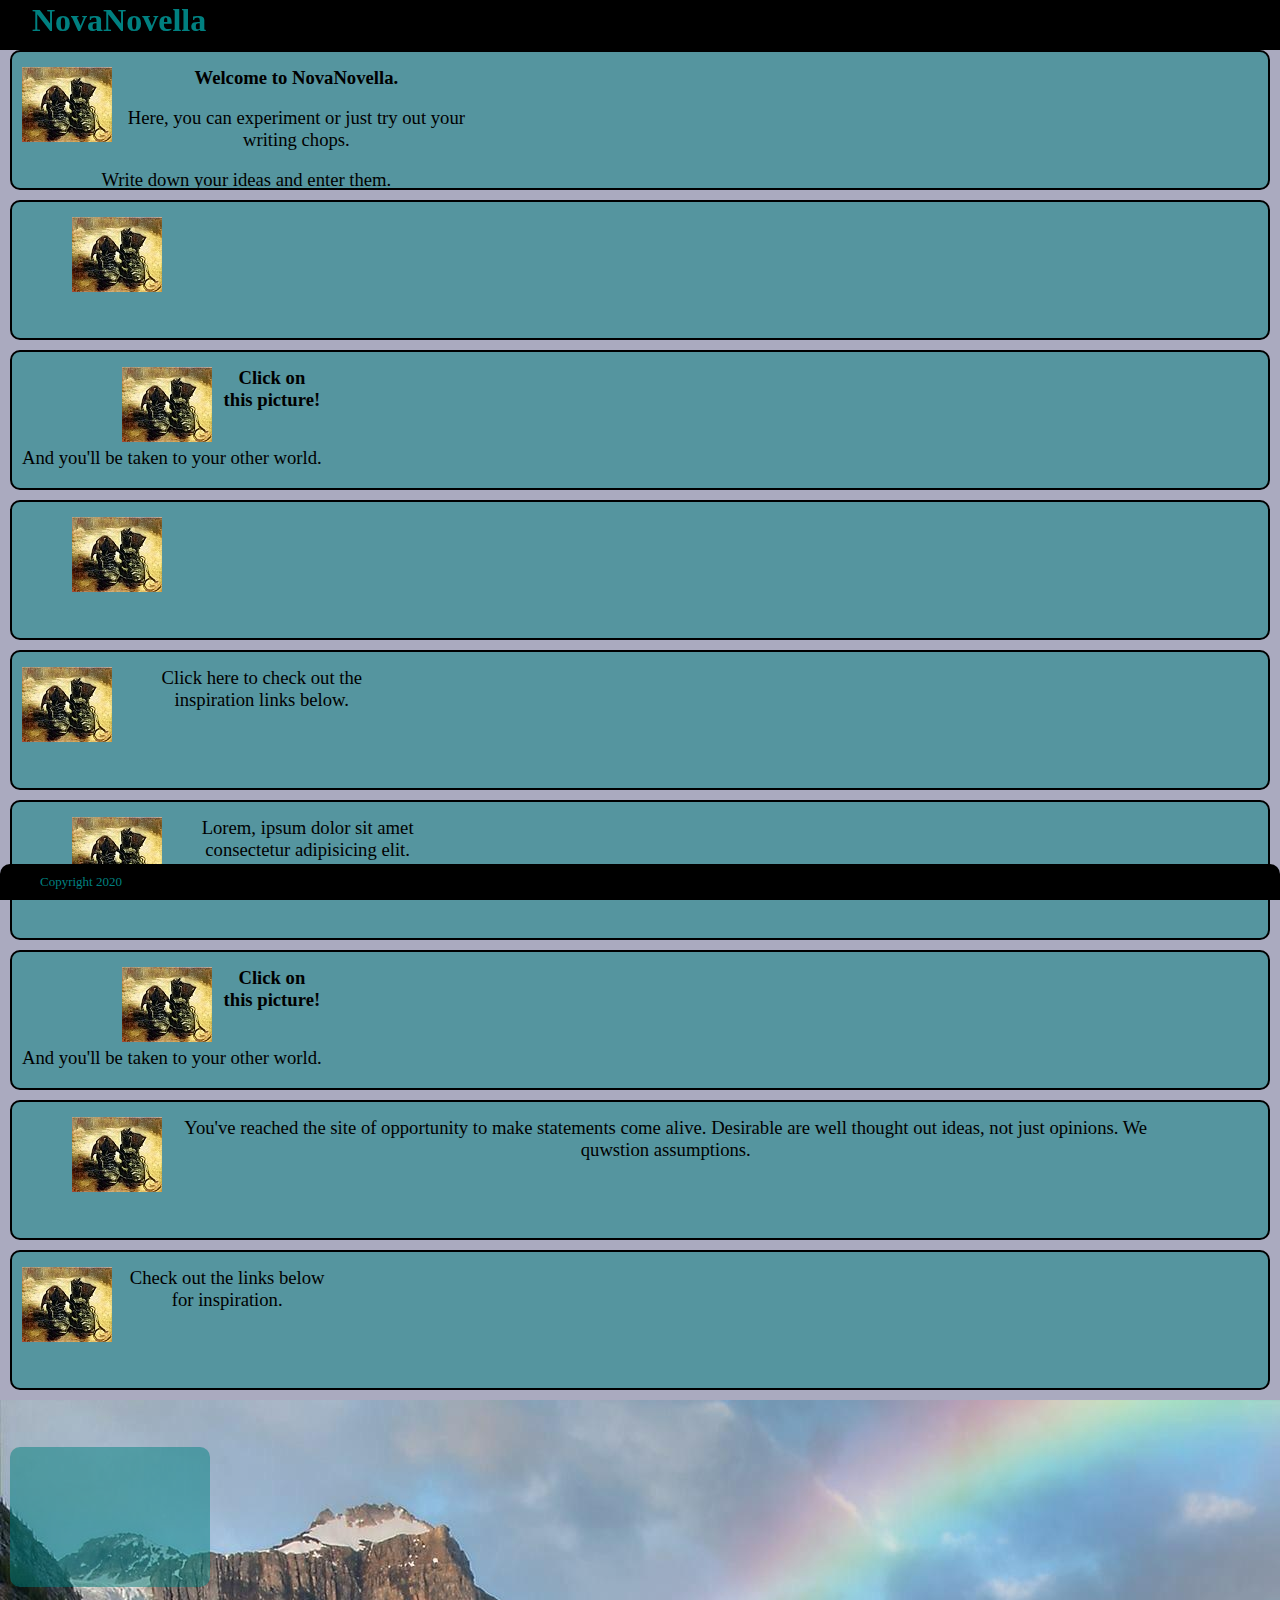
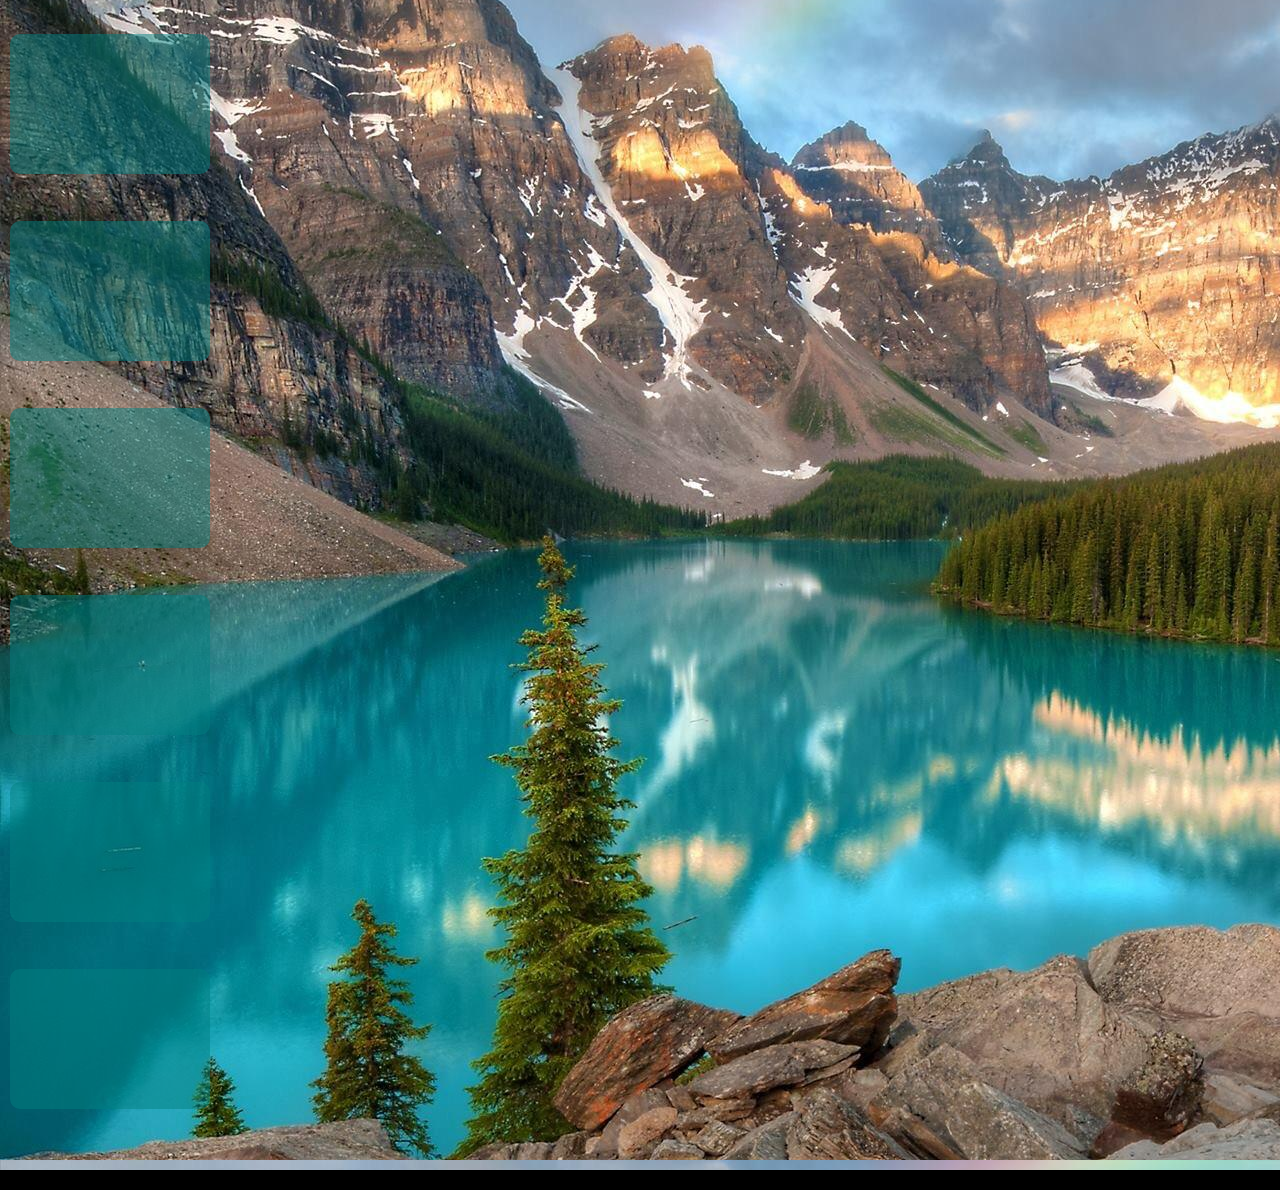
==== commit 251aa131: "Complete basic functionality of writing page." ====
--- a/index.html
+++ b/index.html
@@ -16,110 +16,110 @@
         
         <div id="flexbox-container" class="containers">
 
-<div class="item-flexbox">
-<div class="flexbox-text">
-<div class="flexbox-picture1"></div>
-<p class="text"><strong>Welcome to NovaNovella.</strong></p><br><p class="text">
-Here, you can experiment or just try out your writing chops.</p><br>
-<p class="text"> Write down your ideas and enter them.
-</p><br><p class="text">.</p>
-</div>
-</div>
-                <div class="item-flexbox">
-                <div class="flexbox-text">
-                <div class="flexbox-picture2"></div>
-                <!-- <p class="text"><strong>Click on this picture!</strong></p><br><br>
-                <p class="text">And you'll be taken to your other world. -->
-                </p>
-                </div>
-                </div>
-                                <div class="item-flexbox">
-                                <div class="flexbox-text">
-                                <a href="mainPage.html">
-                                    <div class="flexbox-picture3"></div> 
-                                </a>
-                                <p class="text"><strong>Click on this picture!</strong></p><br><br>
-                                <p class="text">And you'll be taken to your other world. 
-                                </div>
-                                </div>
-                <div class="item-flexbox">
-                <div class="flexbox-text">
-                <div class="flexbox-picture2"></div>
-                <!-- <p class="text">Lorem,isciis.</p> -->
-                </div>
-                </div>
-<div class="item-flexbox">
-<div class="flexbox-text"> 
-<a href="#inspiration">
-    <div class="flexbox-picture1"></div>
-</a>
-<p class="text">Click here to check out the inspiration links below.</p>
-</div>
-</div>
-                <div class="item-flexbox">
-                <div class="flexbox-text">
-                <div class="flexbox-picture2"></div>
-                <p class="text">Lorem, ipsum dolor sit amet consectetur adipisicing elit.</p>
-                </div>
-                </div>                
-                                <div class="item-flexbox">
-                                <div class="flexbox-text">
-                                <a href="mainPage.html">
-                                    <div class="flexbox-picture3"></div> 
-                                </a>   
-                                <p class="text"><strong>Click on this picture!</strong></p><br><br>
-                                <p class="text">And you'll be taken to your other world. 
-                                </div>
-                                </div>
-                <div class="item-flexbox">
-                <div class="flexbox-text">
-                <div class="flexbox-picture2"></div>
-                <p class="text">You've reached the site of opportunity to make 
-                    statements come alive. Desirable are well thought out ideas, 
-                    not just opinions. We quwstion assumptions.</p>
-                </div>
-                </div>
-<div class="item-flexbox">
-<div class="flexbox-text">
-<div class="flexbox-picture1"></div>
-<p class="text">Check out the links below for inspiration.</p>
-</div>
-</div>
-</div>
+                        <div class="item-flexbox">
+                        <div class="flexbox-text">
+                        <div class="flexbox-picture1"></div>
+                        <p class="text"><strong>Welcome to NovaNovella.</strong></p><br><p class="text">
+                        Here, you can experiment or just try out your writing chops.</p><br>
+                        <p class="text"> Write down your ideas and enter them.
+                        </p><br><p class="text">.</p>
+                        </div>
+                        </div>
+                                        <div class="item-flexbox">
+                                        <div class="flexbox-text">
+                                        <div class="flexbox-picture2"></div>
+                                        <!-- <p class="text"><strong>Click on this picture!</strong></p><br><br>
+                                        <p class="text">And you'll be taken to your other world. -->
+                                        </p>
+                                        </div>
+                                        </div>
+                                                        <div class="item-flexbox">
+                                                        <div class="flexbox-text">
+                                                        <a href="mainPage.html">
+                                                            <div class="flexbox-picture3"></div> 
+                                                        </a>
+                                                        <p class="text"><strong>Click on this picture!</strong></p><br><br>
+                                                        <p class="text">And you'll be taken to your other world. 
+                                                        </div>
+                                                        </div>
+                                        <div class="item-flexbox">
+                                        <div class="flexbox-text">
+                                        <div class="flexbox-picture2"></div>
+                                        <!-- <p class="text">Lorem,isciis.</p> -->
+                                        </div>
+                                        </div>
+                        <div class="item-flexbox">
+                        <div class="flexbox-text"> 
+                        <a href="#inspiration">
+                            <div class="flexbox-picture1"></div>
+                        </a>
+                        <p class="text">Click here to check out the inspiration links below.</p>
+                        </div>
+                        </div>
+                                        <div class="item-flexbox">
+                                        <div class="flexbox-text">
+                                        <div class="flexbox-picture2"></div>
+                                        <p class="text">Lorem, ipsum dolor sit amet consectetur adipisicing elit.</p>
+                                        </div>
+                                        </div>                
+                                                        <div class="item-flexbox">
+                                                        <div class="flexbox-text">
+                                                        <a href="mainPage.html">
+                                                            <div class="flexbox-picture3"></div> 
+                                                        </a>   
+                                                        <p class="text"><strong>Click on this picture!</strong></p><br><br>
+                                                        <p class="text">And you'll be taken to your other world. 
+                                                        </div>
+                                                        </div>
+                                        <div class="item-flexbox">
+                                        <div class="flexbox-text">
+                                        <div class="flexbox-picture2"></div>
+                                        <p class="text">You've reached the site of opportunity to make 
+                                            statements come alive. Desirable are well thought out ideas, 
+                                            not just opinions. We quwstion assumptions.</p>
+                                        </div>
+                                        </div>
+                        <div class="item-flexbox">
+                        <div class="flexbox-text">
+                        <div class="flexbox-picture1"></div>
+                        <p class="text">Check out the links below for inspiration.</p>
+                        </div>
+                        </div>
+                    </div>
 <a name="inspiration"></a>
-        <div id="picture-container" class="containers">
-            <div id="float-container">
+                    <div id="picture-container" class="containers">
+                        <div id="float-container">
+                            
+                            <a href="https://www.cnn.com/style/article/most-famous-paintings/index.html">
+                            <div class="float"> </div>
+                            </a>
+                                        
+                            <a href="https://www.cnn.com/style/article/most-famous-paintings/index.html">
+                            <div class="float"> </div>
+                            </a>
+
+                            <a href="https://www.cnn.com/style/article/most-famous-paintings/index.html">
+                            <div class="float"> </div>
+                            </a>
                 
-                <a href="https://www.cnn.com/style/article/most-famous-paintings/index.html">
-                <div class="float"> </div>
-                </a>
-                              
-                <a href="https://www.cnn.com/style/article/most-famous-paintings/index.html">
-                <div class="float"> </div>
-                </a>
+                            <a href="https://www.cnn.com/style/article/most-famous-paintings/index.html">
+                            <div class="float"> </div>
+                            </a>
+                
+                            <a href="https://www.cnn.com/style/article/most-famous-paintings/index.html">
+                            <div class="float"> </div>
+                            </a>
 
-                <a href="https://www.cnn.com/style/article/most-famous-paintings/index.html">
-                <div class="float"> </div>
-                </a>
-    
-                <a href="https://www.cnn.com/style/article/most-famous-paintings/index.html">
-                <div class="float"> </div>
-                </a>
-    
-                <a href="https://www.cnn.com/style/article/most-famous-paintings/index.html">
-                <div class="float"> </div>
-                </a>
+                            <a href="https://www.cnn.com/style/article/most-famous-paintings/index.html">
+                            <div class="float"> </div>
+                            </a>
+                        
+                            <a href="https://www.cnn.com/style/article/most-famous-paintings/index.html">
+                            <div class="float"> </div>
+                            </a>
 
-                <a href="https://www.cnn.com/style/article/most-famous-paintings/index.html">
-                <div class="float"> </div>
-                </a>
-            
-                 <a href="https://www.cnn.com/style/article/most-famous-paintings/index.html">
-                <div class="float"> </div>
-                </a>
-
-            </div>    
-        </div>
+                        </div>    
+                    </div>
     </div>
     <footer> <p id="footer-words">Copyright 2020</p> 
         <div></div>
--- a/style.css
+++ b/style.css
@@ -4,8 +4,10 @@
     box-sizing: border-box;
 }
 body {
-    background-color: #aaaabf;
+    /* background-color: #aaaabf; */
+    background-color: black;
 }
+
             #header {
                 display: block;
                 position: fixed;
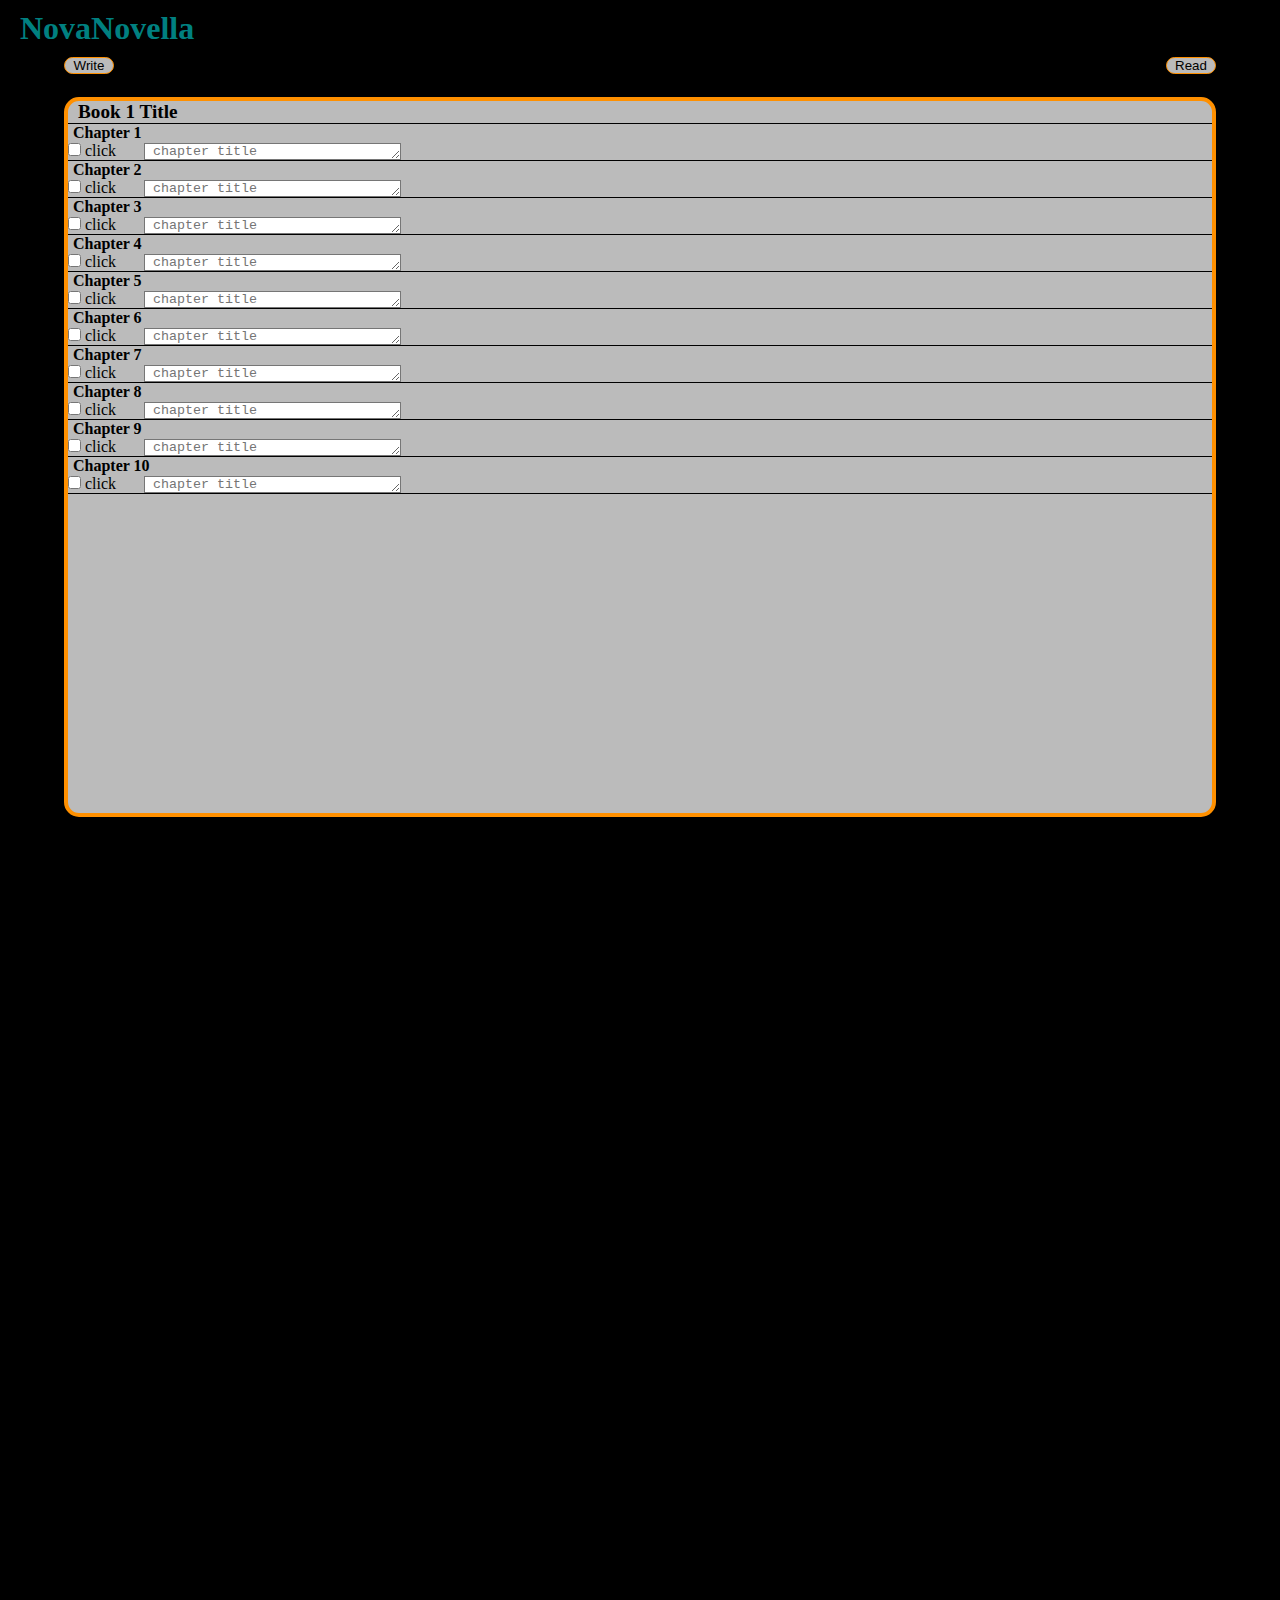
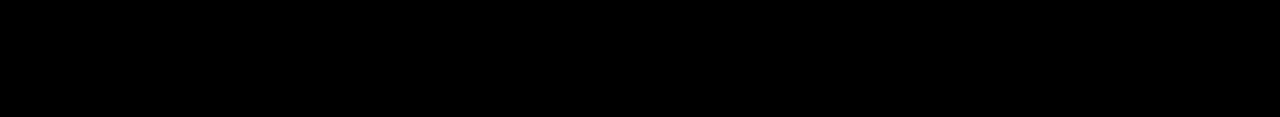
==== commit 1cd64545: "Configure slide to work responively and fix color change on Readbook panel." ====
--- a/index.html
+++ b/index.html
@@ -3,127 +3,693 @@
 <head>
     <meta charset="UTF-8">
     <meta name="viewport" content="width=device-width, initial-scale=1.0">
-    <title>NovaNovella Main</title>
-    <link rel="stylesheet" href="style.css">
-
+    <title>Main Page</title>
+    <link rel="stylesheet" href="main.css">  
+   
 </head>
 <body>
-    <Div id="hidden-header"></div>
-    <Div id="header"><h1 id=title>NovaNovella</h1></div>
+<!-- NovaNovella is a site for writers who want to collaborate. The site has two main containers. The first one is 
+where authors write their contributions. The second one is where people can read the accumulated contributions. -->
+    <header id="header">
+        <h1 id=title>NovaNovella</h1>
+    </header>
+    <div id="buttonBox">
+        <button id="writeBtn" >Write</button>
+        <button type="button" onclick="slideOutLeft()" id="readBtn">Read</button>
+    </div>
+
+<!-- This is the beginning of "main-book-container." -->
+<div  id="main-book-container">
+    <div class="book_title">
+        <h2>Book 1 Title</h2>
+    </div>
+
+
+
+<!-- begin chapter 1 -->        
+<section class="chapter-1 chapter"> 
+        <div class="chapter_title"><h3>Chapter 1</h3></div>
+        <input type="checkbox" id="toggle1"/>
+        <label for="toggle1">click </label> 
+        <textarea name="txt-area-title" placeholder=" chapter title" id="ch_1" cols="30" rows="1"></textarea>
+<!-- Expanding Sections --> 
+    <div class="chapter-text" id="expand">
+
+<!-- This is chapter 1 section "a". The model for the rest of the sections. -->        
+        <div class="section1a"><h4>Section 1a</h4>
+            <form>
+            <textarea id="test" name="bob" cols="44" rows="10" placeholder="enter text here."></textarea>
+            <input type="button" value="Submit" onmousedown="add_1a()">
+            </form>
+        </div>
+<!-- This is the end of the model section. -->
+        <div class="section1"><h4>Section 1b</h4>
+            <form>  
+            <textarea id="test_1b" name="bob" cols="44" rows="10" placeholder="enter text here."></textarea>
+            <input type="button" value="Submit" onmousedown="add_1b()">
+            </form>
+        </div>            
+        <div class="section1"><h4>Section 2a</h4>
+            <form>
+            <textarea name="bob" id="ch_1_2a" cols="44" rows="10" placeholder="enter text here."></textarea>
+            <input type="button" value="Submit" onmousedown="add()">
+            </form>
+        </div>    
+        <div class="section1"><h4>Section 2b</h4>
+            <form>    
+            <textarea name="bob" id="ch_1_2b" cols="44" rows="10" placeholder="enter text here."></textarea>
+            <input type="button" value="Submit" onmousedown="add()">
+            </form>
+        </div>    
+        <div class="section1"><h4>Section 3a</h4>
+            <form>    
+            <textarea name="bob" id="ch_1_3a" cols="44" rows="10" placeholder="enter text here."></textarea>
+            <input type="button" value="Submit" onmousedown="add()">
+            </form>
+        </div>
+        <div class="section1"><h4>Section 3b</h4>
+            <form>    
+            <textarea name="bob" id="ch_1_3b" cols="44" rows="10" placeholder="enter text here."></textarea>
+            <input type="button" value="Submit" onmousedown="add()">
+            </form>
+        </div>
+        <div class="section1"><h4>Section 4a</h4>
+            <form>    
+            <textarea name="bob" id="ch_1_4a" cols="44" rows="10" placeholder="enter text here."></textarea>
+            <input type="button" value="Submit" onmousedown="add()">
+            </form>
+        </div>
+        <div class="section1"><h4>Section 4b</h4>          
+            <form>    
+            <textarea name="bob" id="ch_1_4b" cols="44" rows="10" placeholder="enter text here."></textarea>
+            <input type="button" value="Submit" onmousedown="add()">
+            </form>
+        </div>    
+    </div>
+</section>
+<!-- end chapter 1 -->
+
+
+<!-- begin chapter 2 -->
+<section class="chaapter-2 chapter"> 
+        <div class="chapter_title"><h3>Chapter 2</h3></div>
+        <input type="checkbox" id="toggle2"/>
+        <label for="toggle2">click </label> 
+    <textarea  name="txt-area-title" id="ch_2" cols="30" rows="1" placeholder=" chapter title"></textarea> 
+<!-- Expanding Sections -->    
+    <div class="chapter-text" id="expand">
+        <div class="section1"><h4>Section 1a</h4>
+
+            <textarea name="bob" id="ch_2_1a" cols="44" rows="10" placeholder="enter text here."></textarea></div>
+                <form>
+
+                    <input type="button" value="Submit" onmousedown="add()">
+                </form>
+            <div class="section1"><h4>Section 1b</h4>
+            <textarea name="bob" id="ch_2_1b" cols="44" rows="10" placeholder="enter text here."></textarea></div>
+        <div class="section1"><h4>Section 2a</h4>
+            <textarea name="bob" id="ch_2_2a" cols="44" rows="10" placeholder="enter text here."></textarea></div>
+        <div class="section1"><h4>Section 2b</h4>
+            <textarea name="bob" id="ch_2_2b" cols="44" rows="10" placeholder="enter text here."></textarea></div>
+        <div class="section1"><h4>Section 3a</h4>
+            <textarea name="bob" id="ch_2_3a" cols="44" rows="10" placeholder="enter text here."></textarea></div>
+        <div class="section1"><h4>Section 3b</h4>
+            <textarea name="bob" id="ch_2_3b" cols="44" rows="10" placeholder="enter text here."></textarea></div>
+        <div class="section1"><h4>Section 4a</h4>
+            <textarea name="bob" id="ch_2_4a" cols="44" rows="10" placeholder="enter text here."></textarea></div>
+        <div class="section1"><h4>Section 4b</h4>
+            <textarea name="bob" id="ch_2_4b" cols="44" rows="10" placeholder="enter text here."></textarea></div>                
+    </div>
+</section>
+<!-- end chapter 2 -->
+
+
+<!-- begin chapter 3 -->       
+<section class="chaapter-3 chapter"> 
+        <div class="chapter_title"><h3>Chapter 3</h3></div>
+        <input type="checkbox" id="toggle3"/>
+        <label for="toggle3">click </label> 
+    <textarea  name="txt-area-title" id="ch-3" cols="30" rows="1" placeholder=" chapter title"></textarea>
+<!-- Expanding Sections -->
+    <div class="chapter-text" id="expand">
+        <div class="section1"><h4>Section 1a</h4>
+            <textarea name="bob" id="ch_3_1a" cols="44" rows="10" placeholder="enter text here."></textarea></div>
+        <div class="section1"><h4>Section 1b</h4>
+            <textarea name="bob" id="ch_3_1b" cols="44" rows="10" placeholder="enter text here."></textarea></div>
+        <div class="section1"><h4>Section 2a</h4>
+            <textarea name="bob" id="ch_3_2a" cols="44" rows="10" placeholder="enter text here."></textarea></div>
+        <div class="section1"><h4>Section 2b</h4>
+            <textarea name="bob" id="ch_3_2b" cols="44" rows="10" placeholder="enter text here."></textarea></div>
+        <div class="section1"><h4>Section 3a</h4>
+            <textarea name="bob" id="ch_3_3a" cols="44" rows="10" placeholder="enter text here."></textarea></div>
+        <div class="section1"><h4>Section 3b</h4>
+            <textarea name="bob" id="ch_3_3b" cols="44" rows="10" placeholder="enter text here."></textarea></div>
+        <div class="section1"><h4>Section 4a</h4>
+            <textarea name="bob" id="ch_3_4a" cols="44" rows="10" placeholder="enter text here."></textarea></div>
+        <div class="section1"><h4>Section 4b</h4>
+            <textarea name="bob" id="ch_3_4b" cols="44" rows="10" placeholder="enter text here."></textarea></div>                
+    </div>
+</section>
+<!-- end chapter 3 -->
+
+
+<!-- begin chapter 4 -->        
+<section class="chaapter-4 chapter"> 
+    <div class="chapter_title"><h3>Chapter 4</h3></div>
+
+    <input type="checkbox" id="toggle4"/>
+    <label for="toggle4">click </label> 
+    <textarea  name="txt-area-title" id="ch_4" cols="30" rows="1" placeholder=" chapter title"></textarea>
+
+<!-- Expanding Sections -->
+    <div class="chapter-text" id="expand">
+        <div class="section1"><h4>Section 1a</h4>
+            <textarea name="bob" id="ch_4_1a" cols="44" rows="10" placeholder="enter text here."></textarea></div>
+        <div class="section1"><h4>Section 1b</h4>
+            <textarea name="bob" id="ch_4_1b" cols="44" rows="10" placeholder="enter text here."></textarea></div>
+        <div class="section1"><h4>Section 2a</h4>
+            <textarea name="bob" id="ch_4_2a" cols="44" rows="10" placeholder="enter text here."></textarea></div>
+        <div class="section1"><h4>Section 2b</h4>
+            <textarea name="bob" id="ch_4_2b" cols="44" rows="10" placeholder="enter text here."></textarea></div>
+        <div class="section1"><h4>Section 3a</h4>
+            <textarea name="bob" id="ch_4_3a" cols="44" rows="10" placeholder="enter text here."></textarea></div>
+        <div class="section1"><h4>Section 3b</h4>
+            <textarea name="bob" id="ch_4_3b" cols="44" rows="10" placeholder="enter text here."></textarea></div>
+        <div class="section1"><h4>Section 4a</h4>
+            <textarea name="bob" id="ch_4_4a" cols="44" rows="10" placeholder="enter text here."></textarea></div>
+        <div class="section1"><h4>Section 4b</h4>
+            <textarea name="bob" id="ch_4_4b" cols="44" rows="10" placeholder="enter text here."></textarea></div>                
+    </div>
+</section>
+<!-- end chapter 4 -->
+
+ <!-- begin chapter 5 -->        
+<section class="chaapter-4 chapter"> 
+    <div class="chapter_title"><h3>Chapter 5</h3></div>
+
+    <input type="checkbox" id="toggle5"/>
+    <label for="toggle5">click </label> 
+    <textarea  name="txt-area-title" id="ch_5" cols="30" rows="1" placeholder=" chapter title"></textarea>
+
+    <div class="chapter-text" id="expand">
+        <div class="section1"><h4>Section 1a</h4>
+            <textarea name="bob" id="ch_5_1a" cols="44" rows="10" placeholder="enter text here."></textarea></div>
+        <div class="section1"><h4>Section 1b</h4>
+            <textarea name="bob" id="ch_5_1b" cols="44" rows="10" placeholder="enter text here."></textarea></div>
+        <div class="section1"><h4>Section 2a</h4>
+            <textarea name="bob" id="ch_5_2a" cols="44" rows="10" placeholder="enter text here."></textarea></div>
+        <div class="section1"><h4>Section 2b</h4>
+            <textarea name="bob" id="ch_5_2b" cols="44" rows="10" placeholder="enter text here."></textarea></div>
+        <div class="section1"><h4>Section 3a</h4>
+            <textarea name="bob" id="ch_5_3a" cols="44" rows="10" placeholder="enter text here."></textarea></div>
+        <div class="section1"><h4>Section 3b</h4>
+            <textarea name="bob" id="ch_5_3b" cols="44" rows="10" placeholder="enter text here."></textarea></div>
+        <div class="section1"><h4>Section 4a</h4>
+            <textarea name="bob" id="ch_5_4a" cols="44" rows="10" placeholder="enter text here."></textarea></div>
+        <div class="section1"><h4>Section 4b</h4>
+            <textarea name="bob" id="ch_5_4b" cols="44" rows="10" placeholder="enter text here."></textarea></div>                
+    </div>
+</section>
+<!-- end chapter 5 -->
+
+
+
+<!-- begin chapter 6 -->        
+<section class="chaapter-6 chapter"> 
+        <div class="chapter_title"><h3>Chapter 6</h3></div>
+
+        <input type="checkbox" id="toggle6"/>
+        <label for="toggle6">click </label> 
+        <textarea  name="txt-area-title" id="ch_6" cols="30" rows="1" placeholder=" chapter title"></textarea>
+
+        <div class="chapter-text" id="expand">
+            <div class="section1"><h4>Section 1a</h4>
+                <textarea name="bob" id="ch_6_1a" cols="44" rows="10" placeholder="enter text here."></textarea></div>
+            <div class="section1"><h4>Section 1b</h4>
+                <textarea name="bob" id="ch_6_1b" cols="44" rows="10" placeholder="enter text here."></textarea></div>
+            <div class="section1"><h4>Section 2a</h4>
+                <textarea name="bob" id="ch_6_2a" cols="44" rows="10" placeholder="enter text here."></textarea></div>
+            <div class="section1"><h4>Section 2b</h4>
+                <textarea name="bob" id="ch_6_2b" cols="44" rows="10" placeholder="enter text here."></textarea></div>
+            <div class="section1"><h4>Section 3a</h4>
+                <textarea name="bob" id="ch_6_3a" cols="44" rows="10" placeholder="enter text here."></textarea></div>
+            <div class="section1"><h4>Section 3b</h4>
+                <textarea name="bob" id="ch_6_3b" cols="44" rows="10" placeholder="enter text here."></textarea></div>
+            <div class="section1"><h4>Section 4a</h4>
+                <textarea name="bob" id="ch_6_4a" cols="44" rows="10" placeholder="enter text here."></textarea></div>
+            <div class="section1"><h4>Section 4b</h4>
+                <textarea name="bob" id="ch_6_4b" cols="44" rows="10" placeholder="enter text here."></textarea></div>                
+        </div>
+</section>
+<!-- end chapter 6 -->
+
+<!-- begin chapter 7 -->        
+<section class="chaapter-7 chapter"> 
+    <div class="chapter_title"><h3>Chapter 7</h3></div>
+
+    <input type="checkbox" id="toggle7"/>
+    <label for="toggle7">click </label> 
+    <textarea  name="txt-area-title" id="ch_7" cols="30" rows="1" placeholder=" chapter title"></textarea>
+
+    <div class="chapter-text" id="expand">
+        <div class="section1"><h4>Section 1a</h4>
+            <textarea name="bob" id="ch_7_1a" cols="44" rows="10" placeholder="enter text here."></textarea></div>
+        <div class="section1"><h4>Section 1b</h4>
+            <textarea name="bob" id="ch_7_1b" cols="44" rows="10" placeholder="enter text here."></textarea></div>
+        <div class="section1"><h4>Section 2a</h4>
+            <textarea name="bob" id="ch_7_2a" cols="44" rows="10" placeholder="enter text here."></textarea></div>
+        <div class="section1"><h4>Section 2b</h4>
+            <textarea name="bob" id="ch_7_2b" cols="44" rows="10" placeholder="enter text here."></textarea></div>
+        <div class="section1"><h4>Section 3a</h4>
+            <textarea name="bob" id="ch_7_3a" cols="44" rows="10" placeholder="enter text here."></textarea></div>
+        <div class="section1"><h4>Section 3b</h4>
+            <textarea name="bob" id="ch_7_3b" cols="44" rows="10" placeholder="enter text here."></textarea></div>
+        <div class="section1"><h4>Section 4a</h4>
+            <textarea name="bob" id="ch_7_4a" cols="44" rows="10" placeholder="enter text here."></textarea></div>
+        <div class="section1"><h4>Section 4b</h4>
+            <textarea name="bob" id="ch_7_4b" cols="44" rows="10" placeholder="enter text here."></textarea></div>                
+    </div>
+</section>
+<!-- end chapter 7 -->
+
+<!-- begin chapter 8 -->        
+<section class="chaapter-8 chapter"> 
+    <div class="chapter_title"><h3>Chapter 8</h3></div>
+
+    <input type="checkbox" id="toggle8"/>
+    <label for="toggle8">click </label> 
+    <textarea  name="txt-area-title" id="ch_8" cols="30" rows="1" placeholder=" chapter title"></textarea>
+
+    <div class="chapter-text" id="expand">
+        <div class="section1"><h4>Section 1a</h4>
+            <textarea name="bob" id="ch_8_1a" cols="44" rows="10" placeholder="enter text here."></textarea></div>
+        <div class="section1"><h4>Section 1b</h4>
+            <textarea name="bob" id="ch_8_1b" cols="44" rows="10" placeholder="enter text here."></textarea></div>
+        <div class="section1"><h4>Section 2a</h4>
+            <textarea name="bob" id="ch_8_2a" cols="44" rows="10" placeholder="enter text here."></textarea></div>
+        <div class="section1"><h4>Section 2b</h4>
+            <textarea name="bob" id="ch_8_2b" cols="44" rows="10" placeholder="enter text here."></textarea></div>
+        <div class="section1"><h4>Section 3a</h4>
+            <textarea name="bob" id="ch_8_3a" cols="44" rows="10" placeholder="enter text here."></textarea></div>
+        <div class="section1"><h4>Section 3b</h4>
+            <textarea name="bob" id="ch_8_3b" cols="44" rows="10" placeholder="enter text here."></textarea></div>
+        <div class="section1"><h4>Section 4a</h4>
+            <textarea name="bob" id="ch_8_4a" cols="44" rows="10" placeholder="enter text here."></textarea></div>
+        <div class="section1"><h4>Section 4b</h4>
+            <textarea name="bob" id="ch_8_4b" cols="44" rows="10" placeholder="enter text here."></textarea></div>                
+    </div>
+</section>
+<!-- end chapter 8 -->
+
+<!-- begin chapter 9 -->        
+<section class="chaapter-9 chapter"> 
+    <div class="chapter_title"><h3>Chapter 9</h3></div>
+
+    <input type="checkbox" id="toggle9"/>
+    <label for="toggle9">click </label> 
+    <textarea  name="txt-area-title" id="ch_9" cols="30" rows="1" placeholder=" chapter title"></textarea>
+
+    <div class="chapter-text" id="expand">
+        <div class="section1"><h4>Section 1a</h4>
+            <textarea name="bob" id="ch_9_1a" cols="44" rows="10" placeholder="enter text here."></textarea></div>ch_9_1b
+        <div class="section1"><h4>Section 1b</h4>
+            <textarea name="bob" id="ch_9_1b" cols="44" rows="10" placeholder="enter text here."></textarea></div>
+        <div class="section1"><h4>Section 2a</h4>
+            <textarea name="bob" id="ch_9_2a" cols="44" rows="10" placeholder="enter text here."></textarea></div>
+        <div class="section1"><h4>Section 2b</h4>
+            <textarea name="bob" id="ch_9_2b" cols="44" rows="10" placeholder="enter text here."></textarea></div>
+        <div class="section1"><h4>Section 3a</h4>
+            <textarea name="bob" id="ch_9_3a" cols="44" rows="10" placeholder="enter text here."></textarea></div>
+        <div class="section1"><h4>Section 3b</h4>
+            <textarea name="bob" id="ch_9_3b" cols="44" rows="10" placeholder="enter text here."></textarea></div>
+        <div class="section1"><h4>Section 4a</h4>
+            <textarea name="bob" id="ch_9_4a" cols="44" rows="10" placeholder="enter text here."></textarea></div>
+        <div class="section1"><h4>Section 4b</h4>
+            <textarea name="bob" id="ch_9_4b" cols="44" rows="10" placeholder="enter text here."></textarea></div>                
+    </div>
+</section>
+<!-- end chapter 9 -->
+
+<!-- begin chapter 10 -->        
+<section class="chaapter-10 chapter"> 
+    <div class="chapter_title"><h3>Chapter 10</h3></div>
+
+    <input type="checkbox" id="toggle10"/>
+    <label for="toggle10">click </label> 
+    <textarea  name="txt-area-title" id="ch_10" cols="30" rows="1" placeholder=" chapter title"></textarea>
+
+    <div class="chapter-text" id="expand">
+        <div class="section1"><h4>Section 1a</h4>
+            <textarea name="bob" id="ch_10_1a" cols="44" rows="10" placeholder="enter text here."></textarea></div>
+        <div class="section1"><h4>Section 1b</h4>
+            <textarea name="bob" id="ch_10_1b" cols="44" rows="10" placeholder="enter text here."></textarea></div>
+        <div class="section1"><h4>Section 2a</h4>
+            <textarea name="bob" id="ch_10_2a" cols="44" rows="10" placeholder="enter text here."></textarea></div>
+        <div class="section1"><h4>Section 2b</h4>
+            <textarea name="bob" id="ch_10_2b" cols="44" rows="10" placeholder="enter text here."></textarea></div>
+        <div class="section1"><h4>Section 3a</h4>
+            <textarea name="bob" id="ch_10_3a" cols="44" rows="10" placeholder="enter text here."></textarea></div>
+        <div class="section1"><h4>Section 3b</h4>
+            <textarea name="bob" id="ch_10_3b" cols="44" rows="10" placeholder="enter text here."></textarea></div>
+        <div class="section1"><h4>Section 4a</h4>
+            <textarea name="bob" id="ch_10_4a" cols="44" rows="10" placeholder="enter text here."></textarea></div>
+        <div class="section1"><h4>Section 4b</h4>
+            <textarea name="bob" id="ch_10_4b" cols="44" rows="10" placeholder="enter text here."></textarea></div>                
+    </div>
+</section>
+<!-- end chapter 10 -->
+</div> 
+<!-- This is the ending of "main_book_container." -->
+
     
-    <div id="main-container" class="containers">
-
-        
-        <div id="flexbox-container" class="containers">
-
-                        <div class="item-flexbox">
-                        <div class="flexbox-text">
-                        <div class="flexbox-picture1"></div>
-                        <p class="text"><strong>Welcome to NovaNovella.</strong></p><br><p class="text">
-                        Here, you can experiment or just try out your writing chops.</p><br>
-                        <p class="text"> Write down your ideas and enter them.
-                        </p><br><p class="text">.</p>
-                        </div>
-                        </div>
-                                        <div class="item-flexbox">
-                                        <div class="flexbox-text">
-                                        <div class="flexbox-picture2"></div>
-                                        <!-- <p class="text"><strong>Click on this picture!</strong></p><br><br>
-                                        <p class="text">And you'll be taken to your other world. -->
-                                        </p>
-                                        </div>
-                                        </div>
-                                                        <div class="item-flexbox">
-                                                        <div class="flexbox-text">
-                                                        <a href="mainPage.html">
-                                                            <div class="flexbox-picture3"></div> 
-                                                        </a>
-                                                        <p class="text"><strong>Click on this picture!</strong></p><br><br>
-                                                        <p class="text">And you'll be taken to your other world. 
-                                                        </div>
-                                                        </div>
-                                        <div class="item-flexbox">
-                                        <div class="flexbox-text">
-                                        <div class="flexbox-picture2"></div>
-                                        <!-- <p class="text">Lorem,isciis.</p> -->
-                                        </div>
-                                        </div>
-                        <div class="item-flexbox">
-                        <div class="flexbox-text"> 
-                        <a href="#inspiration">
-                            <div class="flexbox-picture1"></div>
-                        </a>
-                        <p class="text">Click here to check out the inspiration links below.</p>
-                        </div>
-                        </div>
-                                        <div class="item-flexbox">
-                                        <div class="flexbox-text">
-                                        <div class="flexbox-picture2"></div>
-                                        <p class="text">Lorem, ipsum dolor sit amet consectetur adipisicing elit.</p>
-                                        </div>
-                                        </div>                
-                                                        <div class="item-flexbox">
-                                                        <div class="flexbox-text">
-                                                        <a href="mainPage.html">
-                                                            <div class="flexbox-picture3"></div> 
-                                                        </a>   
-                                                        <p class="text"><strong>Click on this picture!</strong></p><br><br>
-                                                        <p class="text">And you'll be taken to your other world. 
-                                                        </div>
-                                                        </div>
-                                        <div class="item-flexbox">
-                                        <div class="flexbox-text">
-                                        <div class="flexbox-picture2"></div>
-                                        <p class="text">You've reached the site of opportunity to make 
-                                            statements come alive. Desirable are well thought out ideas, 
-                                            not just opinions. We quwstion assumptions.</p>
-                                        </div>
-                                        </div>
-                        <div class="item-flexbox">
-                        <div class="flexbox-text">
-                        <div class="flexbox-picture1"></div>
-                        <p class="text">Check out the links below for inspiration.</p>
-                        </div>
-                        </div>
-                    </div>
-<a name="inspiration"></a>
-                    <div id="picture-container" class="containers">
-                        <div id="float-container">
-                            
-                            <a href="https://www.cnn.com/style/article/most-famous-paintings/index.html">
-                            <div class="float"> </div>
-                            </a>
-                                        
-                            <a href="https://www.cnn.com/style/article/most-famous-paintings/index.html">
-                            <div class="float"> </div>
-                            </a>
-
-                            <a href="https://www.cnn.com/style/article/most-famous-paintings/index.html">
-                            <div class="float"> </div>
-                            </a>
-                
-                            <a href="https://www.cnn.com/style/article/most-famous-paintings/index.html">
-                            <div class="float"> </div>
-                            </a>
-                
-                            <a href="https://www.cnn.com/style/article/most-famous-paintings/index.html">
-                            <div class="float"> </div>
-                            </a>
-
-                            <a href="https://www.cnn.com/style/article/most-famous-paintings/index.html">
-                            <div class="float"> </div>
-                            </a>
-                        
-                            <a href="https://www.cnn.com/style/article/most-famous-paintings/index.html">
-                            <div class="float"> </div>
-                            </a>
-
-                        </div>    
-                    </div>
-    </div>
-    <footer> <p id="footer-words">Copyright 2020</p> 
-        <div></div>
-        <div></div>
-    </footer>
-</body>
-</html>+
+
+
+
+
+
+
+
+
+
+
+
+
+
+
+
+
+
+
+<!-- This is the beginning of "readbook." -->
+    <div  id="readBook">
+        <div class="book_title">
+            <h2>Read Book</h2>
+        </div>
+
+    <!-- begin Readchapter 1 -->        
+<section class="chaapter-1 chapter"> 
+<!-- Chapter header. -->
+    <div class="chapter_title"><h3>Chapter 1</h3></div>
+    <input type="checkbox" id="Toggle1" onmousedown="getInfo()">
+    <label for="Toggle1">clunk </label> 
+    <textarea placeholder=" chapter title" name="Txt-area-title1" id="Ch_1" cols="30" rows="1"></textarea>
+<!-- End chapter header. -->
+
+<!-- Begin expandable sections. -->
+    <div class="chapter-text" id="expand">
+        <div class="section1"><h4 id="read1a">Section 1a</h4>
+            <textarea name="bob" id="Mike" cols="44" rows="10"></textarea>
+            <button id="btn">Save</button>
+            <div id="msg"><pre></pre></div>
+        </div>
+        <div class="section1"><h4>Section 1b</h4>
+            <textarea name="bob" id="Ch_1_1b" cols="44" rows="10"></textarea>
+            <button id="btn">Save</button>
+            <div id="msg"><pre></pre></div>
+        </div>
+        <div class="section1"><h4>Section 2a</h4>
+            <textarea name="bob" id="Ch_1_2a" cols="44" rows="10"></textarea></div>
+        <div class="section1"><h4>Section 2b</h4>
+            <textarea name="bob" id="Ch_1_2b" cols="44" rows="10"></textarea></div>
+        <div class="section1"><h4>Section 3a</h4>
+            <textarea name="bob" id="Ch_1_3a" cols="44" rows="10"></textarea></div>
+        <div class="section1"><h4>Section 3b</h4>
+            <textarea name="bob" id="Ch_1_3b" cols="44" rows="10"></textarea></div>
+        <div class="section1"><h4>Section 4a</h4>
+            <textarea name="bob" id="Ch_1_4a" cols="44" rows="10"></textarea></div>
+        <div class="section1"><h4>Section 4b</h4>
+            <textarea name="bob" id="Ch_1_4b" cols="44" rows="10"></textarea></div>                
+    </div>
+</section>
+<!-- end chapter 1 -->
+
+<!-- begin Readchapter  2 -->
+<section class="chaapter-2 chapter"> 
+    <div class="chapter_title"><h3>Chapter 2</h3></div>
+
+    <input type="checkbox" id="Toggle2"/>
+    <label for="Toggle2">click </label> 
+    <textarea  name="Txt-area-title2" id="Ch_2" cols="30" rows="1"> chapter title</textarea>
+
+    <div class="chapter-text" id="expand">
+        <div class="section1"><h4>Section 1a</h4>
+            <textarea name="bob" id="Ch_2_1a" cols="44" rows="10"></textarea></div>
+        <div class="section1"><h4>Section 1b</h4>
+            <textarea name="bob" id="Ch_2_1b" cols="44" rows="10"></textarea></div>Ch_2_4b
+        <div class="section1"><h4>Section 2a</h4>
+            <textarea name="bob" id="Ch_2_2a" cols="44" rows="10"></textarea></div>
+        <div class="section1"><h4>Section 2b</h4>
+            <textarea name="bob" id="Ch_2_2b" cols="44" rows="10"></textarea></div>
+        <div class="section1"><h4>Section 3a</h4>
+            <textarea name="bob" id="Ch_2_3a" cols="44" rows="10"></textarea></div>
+        <div class="section1"><h4>Section 3b</h4>
+            <textarea name="bob" id="Ch_2_3b" cols="44" rows="10"></textarea></div>
+        <div class="section1"><h4>Section 4a</h4>
+            <textarea name="bob" id="Ch_2_4a" cols="44" rows="10"></textarea></div>
+        <div class="section1"><h4>Section 4b</h4>
+            <textarea name="bob" id="Ch_2_4b" cols="44" rows="10"></textarea></div>                
+    </div>
+</section>
+<!-- end chapter 2 -->
+
+<!-- begin Readchapter 3 -->       
+<section class="chaapter-3 chapter"> 
+    <div class="chapter_title"><h3>Chapter 3</h3></div>
+
+    <input type="checkbox" id="Toggle3"/>
+    <label for="Toggle3">click </label> 
+    <textarea  name="Txt-area-title3" id="Ch_3" cols="30" rows="1"> chapter title</textarea>
+
+    <div class="chapter-text" id="expand">
+        <div class="section1"><h4>Section 1a</h4>
+            <textarea name="bob" id="Ch_3_1a" cols="44" rows="10"></textarea></div>
+        <div class="section1"><h4>Section 1b</h4>
+            <textarea name="bob" id="Ch_3_1b" cols="44" rows="10"></textarea></div>
+        <div class="section1"><h4>Section 2a</h4>
+            <textarea name="bob" id="Ch_3_2a" cols="44" rows="10"></textarea></div>
+        <div class="section1"><h4>Section 2b</h4>
+            <textarea name="bob" id="Ch_3_2b" cols="44" rows="10"></textarea></div>
+        <div class="section1"><h4>Section 3a</h4>
+            <textarea name="bob" id="Ch_3_3a" cols="44" rows="10"></textarea></div>
+        <div class="section1"><h4>Section 3b</h4>
+            <textarea name="bob" id="Ch_3_3b" cols="44" rows="10"></textarea></div>
+        <div class="section1"><h4>Section 4a</h4>
+            <textarea name="bob" id="Ch_3_4a" cols="44" rows="10"></textarea></div>
+        <div class="section1"><h4>Section 4b</h4>
+            <textarea name="bob" id="Ch_3_4b" cols="44" rows="10"></textarea></div>                
+    </div>
+</section>
+<!-- end chapter 3 -->
+
+<!-- begin Readchapter 4 -->        
+<section class="chaapter-4 chapter"> 
+    <div class="chapter_title"><h3>Chapter 4</h3></div>
+
+    <input type="checkbox" id="Toggle4"/>
+    <label for="Toggle4">click </label> 
+    <textarea  name="Txt-area-title4" id="Ch_4" cols="30" rows="1"> chapter title</textarea>
+
+    <div class="chapter-text" id="expand">
+        <div class="section1"><h4>Section 1a</h4>
+            <textarea name="bob" id="Ch_4_1a" cols="44" rows="10"></textarea></div>
+        <div class="section1"><h4>Section 1b</h4>
+            <textarea name="bob" id="Ch_4_1b" cols="44" rows="10"></textarea></div>
+        <div class="section1"><h4>Section 2a</h4>
+            <textarea name="bob" id="Ch_4_2a" cols="44" rows="10"></textarea></div>
+        <div class="section1"><h4>Section 2b</h4>
+            <textarea name="bob" id="Ch_4_2b" cols="44" rows="10"></textarea></div>
+        <div class="section1"><h4>Section 3a</h4>
+            <textarea name="bob" id="Ch_4_3a" cols="44" rows="10"></textarea></div>Ch_4_4b
+        <div class="section1"><h4>Section 3b</h4>
+            <textarea name="bob" id="Ch_4_3b" cols="44" rows="10"></textarea></div>
+        <div class="section1"><h4>Section 4a</h4>
+            <textarea name="bob" id="Ch_4_4a" cols="44" rows="10"></textarea></div>
+        <div class="section1"><h4>Section 4b</h4>
+            <textarea name="bob" id="Ch_4_4b" cols="44" rows="10"></textarea></div>                
+    </div>
+</section>
+<!-- end chapter 4 -->
+
+<!-- begin Readchapter 5 -->        
+<section class="chaapter-4 chapter"> 
+    <div class="chapter_title"><h3>Chapter 5</h3></div>
+
+    <input type="checkbox" id="Toggle5"/>
+    <label for="Toggle5">click </label> 
+    <textarea  name="Txt-area-title5" id="Ch_5" cols="30" rows="1"> chapter title</textarea>
+
+    <div class="chapter-text" id="expand">
+        <div class="section1"><h4>Section 1a</h4>
+            <textarea name="bob" id="Ch_5_1a" cols="44" rows="10"></textarea></div>
+        <div class="section1"><h4>Section 1b</h4>
+            <textarea name="bob" id="Ch_5_1b" cols="44" rows="10"></textarea></div>
+        <div class="section1"><h4>Section 2a</h4>
+            <textarea name="bob" id="Ch_5_2a" cols="44" rows="10"></textarea></div>
+        <div class="section1"><h4>Section 2b</h4>
+            <textarea name="bob" id="Ch_5_2b" cols="44" rows="10"></textarea></div>
+        <div class="section1"><h4>Section 3a</h4>
+            <textarea name="bob" id="Ch_5_3a" cols="44" rows="10"></textarea></div>
+        <div class="section1"><h4>Section 3b</h4>
+            <textarea name="bob" id="Ch_5_3b" cols="44" rows="10"></textarea></div>Ch_5_4b
+        <div class="section1"><h4>Section 4a</h4>
+            <textarea name="bob" id="Ch_5_4a" cols="44" rows="10"></textarea></div>
+        <div class="section1"><h4>Section 4b</h4>
+            <textarea name="bob" id="Ch_5_4b" cols="44" rows="10"></textarea></div>                
+    </div>
+</section>
+<!-- end chapter 5 -->
+
+
+
+<!-- begin Readchapter 6 -->        
+<section class="chaapter-6 chapter"> 
+    <div class="chapter_title"><h3>Chapter 6</h3></div>
+
+    <input type="checkbox" id="Toggle6"/>
+    <label for="Toggle6">click </label> 
+    <textarea  name="Txt-area-title6" id="Ch_6" cols="30" rows="1"> chapter title</textarea>
+
+    <div class="chapter-text" id="expand">
+        <div class="section1"><h4>Section 1a</h4>
+            <textarea name="bob" id="Ch_6_1a" cols="44" rows="10"></textarea></div>
+        <div class="section1"><h4>Section 1b</h4>
+            <textarea name="bob" id="Ch_6_1b" cols="44" rows="10"></textarea></div>
+        <div class="section1"><h4>Section 2a</h4>
+            <textarea name="bob" id="Ch_6_2a" cols="44" rows="10"></textarea></div>
+        <div class="section1"><h4>Section 2b</h4>
+            <textarea name="bob" id="Ch_6_2b" cols="44" rows="10"></textarea></div>
+        <div class="section1"><h4>Section 3a</h4>
+            <textarea name="bob" id="Ch_6_3a" cols="44" rows="10"></textarea></div>
+        <div class="section1"><h4>Section 3b</h4>
+            <textarea name="bob" id="Ch_6_3b" cols="44" rows="10"></textarea></div>
+        <div class="section1"><h4>Section 4a</h4>
+            <textarea name="bob" id="Ch_6_4z" cols="44" rows="10"></textarea></div>
+        <div class="section1"><h4>Section 4b</h4>
+            <textarea name="bob" id="Ch_6_4b" cols="44" rows="10"></textarea></div>                
+    </div>
+</section>
+<!-- end chapter 6 -->
+
+<!-- begin Readchapter 7 -->        
+<section class="chaapter-7 chapter"> 
+    <div class="chapter_title"><h3>Chapter 7</h3></div>
+
+    <input type="checkbox" id="Toggle7"/>
+    <label for="Toggle7">click </label> 
+    <textarea  name="Txt-area-title7" id="Ch_7" cols="30" rows="1"> chapter title</textarea>
+
+    <div class="chapter-text" id="expand">
+        <div class="section1"><h4>Section 1a</h4>
+            <textarea name="bob" id="Ch_7_1a" cols="44" rows="10"></textarea></div>
+        <div class="section1"><h4>Section 1b</h4>
+            <textarea name="bob" id="Ch_7_1b" cols="44" rows="10"></textarea></div>
+        <div class="section1"><h4>Section 2a</h4>
+            <textarea name="bob" id="Ch_7_2a" cols="44" rows="10"></textarea></div>
+        <div class="section1"><h4>Section 2b</h4>
+            <textarea name="bob" id="Ch_7_2b" cols="44" rows="10"></textarea></div>
+        <div class="section1"><h4>Section 3a</h4>
+            <textarea name="bob" id="Ch_7_3a" cols="44" rows="10"></textarea></div>
+        <div class="section1"><h4>Section 3b</h4>
+            <textarea name="bob" id="Ch_7_3b" cols="44" rows="10"></textarea></div>
+        <div class="section1"><h4>Section 4a</h4>
+            <textarea name="bob" id="Ch_7_4a" cols="44" rows="10"></textarea></div>
+        <div class="section1"><h4>Section 4b</h4>
+            <textarea name="bob" id="Ch_7_4b" cols="44" rows="10"></textarea></div>                
+    </div>
+</section>
+<!-- end chapter 7 -->
+
+<!-- begin Readchapter 8 -->        
+<section class="chaapter-8 chapter"> 
+        <div class="chapter_title"><h3>Chapter 8</h3></div>
+
+        <input type="checkbox" id="Toggle8"/>
+        <label for="Toggle8">click </label> 
+        <textarea  name="Txt-area-title8" id="Ch_8" cols="30" rows="1"> chapter title</textarea>
+
+        <div class="chapter-text" id="expand">
+            <div class="section1"><h4>Section 1a</h4>
+                <textarea name="bob" id="Ch_8_1a" cols="44" rows="10"></textarea></div>
+            <div class="section1"><h4>Section 1b</h4>
+                <textarea name="bob" id="Ch_8_1b" cols="44" rows="10"></textarea></div>
+            <div class="section1"><h4>Section 2a</h4>
+                <textarea name="bob" id="Ch_8_2a" cols="44" rows="10"></textarea></div>
+            <div class="section1"><h4>Section 2b</h4>
+                <textarea name="bob" id="Ch_8_2b" cols="44" rows="10"></textarea></div>
+            <div class="section1"><h4>Section 3a</h4>
+                <textarea name="bob" id="Ch_8_3a" cols="44" rows="10"></textarea></div>
+            <div class="section1"><h4>Section 3b</h4>
+                <textarea name="bob" id="Ch_8_3b" cols="44" rows="10"></textarea></div>
+            <div class="section1"><h4>Section 4a</h4>
+                <textarea name="bob" id="Ch_8_4a" cols="44" rows="10"></textarea></div>
+            <div class="section1"><h4>Section 4b</h4>
+                <textarea name="bob" id="Ch_8_4b" cols="44" rows="10"></textarea></div>                
+        </div>
+    </section>
+<!-- end chapter 8 -->
+
+<!-- begin Readchapter 9 -->        
+<section class="chaapter-9 chapter"> 
+    <div class="chapter_title"><h3>Chapter 9</h3></div>
+
+    <input type="checkbox" id="Toggle9"/>
+    <label for="Toggle9">click </label> 
+    <textarea  name="Txt-area-title9" id="Ch_9" cols="30" rows="1"> chapter title</textarea>
+
+    <div class="chapter-text" id="expand">
+        <div class="section1"><h4>Section 1a</h4>
+            <textarea name="bob" id="Ch_9_1a" cols="44" rows="10"></textarea></div>
+        <div class="section1"><h4>Section 1b</h4>
+            <textarea name="bob" id="Ch_9_1b" cols="44" rows="10"></textarea></div>
+        <div class="section1"><h4>Section 2a</h4>
+            <textarea name="bob" id="Ch_9_2a" cols="44" rows="10"></textarea></div>
+        <div class="section1"><h4>Section 2b</h4>
+            <textarea name="bob" id="Ch_9_2b" cols="44" rows="10"></textarea></div>
+        <div class="section1"><h4>Section 3a</h4>
+            <textarea name="bob" id="Ch_9_3a" cols="44" rows="10"></textarea></div>
+        <div class="section1"><h4>Section 3b</h4>
+            <textarea name="bob" id="Ch_9_3b" cols="44" rows="10"></textarea></div>
+        <div class="section1"><h4>Section 4a</h4>
+            <textarea name="bob" id="Ch_9_4a" cols="44" rows="10"></textarea></div>
+        <div class="section1"><h4>Section 4b</h4>
+            <textarea name="bob" id="Ch_9_4b" cols="44" rows="10"></textarea></div>                
+    </div>
+</section>
+<!-- end chapter 9 -->
+
+<!-- begin Readchapter 10 -->        
+<section class="chaapter-10 chapter"> 
+    <div class="chapter_title"><h3>Chapter 10</h3></div>
+
+    <input type="checkbox" id="Toggle10"/>
+    <label for="Toggle10">click </label> 
+    <textarea  name="Txt-area-title10" id="Ch_10" cols="30" rows="1"> chapter title</textarea>
+
+    <div class="chapter-text" id="expand">
+        <div class="section1"><h4>Section 1a</h4>
+            <textarea name="bob" id="Ch_10_1a" cols="44" rows="10"></textarea></div>
+        <div class="section1"><h4>Section 1b</h4>
+            <textarea name="bob" id="Ch_10_1b" cols="44" rows="10"></textarea></div>
+        <div class="section1"><h4>Section 2a</h4>
+            <textarea name="bob" id="Ch_10_2a" cols="44" rows="10"></textarea></div>
+        <div class="section1"><h4>Section 2b</h4>
+            <textarea name="bob" id="Ch_10_2b" cols="44" rows="10"></textarea></div>
+        <div class="section1"><h4>Section 3a</h4>
+            <textarea name="bob" id="Ch_10_3a" cols="44" rows="10"></textarea></div>
+        <div class="section1"><h4>Section 3b</h4>
+            <textarea name="bob" id="Ch_10_3b" cols="44" rows="10"></textarea></div>
+        <div class="section1"><h4>Section 4a</h4>
+            <textarea name="bob" id="Ch_10_4a" cols="44" rows="10"></textarea></div>
+        <div class="section1"><h4>Section 4b</h4>
+            <textarea name="bob" id="Ch_10_4b" cols="44" rows="10"></textarea></div>                
+    </div>
+</section>
+<!-- end chapter 10 -->
+</div>
+<!-- This is the ending of "readbook." -->
+
+
+   <script src="main.js" type="text/javascript"></script> 
+</body onload="WriteToFile()">
+</html>               --- a/main.css
+++ b/main.css
@@ -0,0 +1,277 @@
+* {
+    padding: 0;
+    margin: 0;
+    box-sizing: border-box;
+}
+html {
+    height: 100%;
+}
+body {
+    background-color: black;
+    height: 100vh;
+    position: relative;
+    overflow: hidden;
+}
+#header {
+    background-color: black;
+}
+#title {
+    color: teal;
+    padding-left: 20px;
+    padding-top: 10px;
+}
+#buttonBox {
+    display: block;
+    width: 90%;
+    margin: 10px auto 0 auto;
+}
+button {
+    width: 50px;
+    background-color: #bbb;
+    color: black;
+    border:1px solid #ff9000;
+    border-radius: 10px;
+}
+#writeBtn {
+    float: left;
+}
+#readBtn {
+    float: right;
+}
+
+
+#main-book-container {
+    display: block;
+    width: 90%;
+    height: 80vh;
+    margin: 50px auto auto auto;
+    background-color: #bbb;
+    border: 4px solid #ff9000;
+    border-radius: 15px;
+    overflow: auto;
+    transition-duration: 1000ms;          
+}
+.main-boo {
+    display: block;
+    width: 90%;
+    height: 80vh;
+    margin: 50px auto auto auto;
+    background-color: #bbb;
+    border: 4px solid #ff9000;
+    border-radius: 15px;
+    overflow: auto;
+    transform: translate(-2000px);
+} 
+#readBook {
+    visibility: hidden;
+    display: block;
+    position: absolute;
+    top: 947px;
+    left: 5%;
+    width: 90%;
+    height: 80vh;
+    margin: 50px auto auto auto;
+    background-color: #666699;
+    border: 4px solid #ff9000;
+    border-radius: 15px;
+    overflow: auto;
+    transition-duration: 1000ms;
+}
+
+
+
+
+
+
+
+
+
+
+
+
+
+
+
+
+
+
+
+
+
+
+
+#readBook.main-rea {
+    visibility: visible;
+    display: block;
+    width: 90%;
+    height: 80vh;
+    margin: 50px auto auto auto;
+    background-color: #666699;
+    border: 4px solid #ff9000;
+    border-radius: 15px;
+    overflow: auto;
+    transform: translateY(-900px);
+}
+
+
+.book_title {
+    display: block;
+    padding-left: 10px;
+    border-bottom: 1px solid black;
+}
+.chapter {
+    border-bottom: 1px solid black;
+}
+.section1 .section2 .section3 .section4 {
+    height: 50px;
+    overflow: auto;
+}
+h2 {
+    font-size: 1.2em;
+}
+h3 {    
+    padding-left:  5px;
+    font-size: 1.0em;
+    display: inline;
+}
+h4 {
+    color: teal;   
+}
+.chapter-text {
+    height: 250px;    
+}
+#msg {
+    height: 0;
+    display: none;
+}
+
+
+/* #toggle1:checked ~ label::before {
+content: "";
+} */
+
+
+#expand {
+    height: 0px;
+    overflow: auto;
+    transition: height 0.5s;
+    color: #FFF;
+  }
+
+#toggle1:checked ~ #expand {
+height: 250px;
+}
+#toggle2:checked ~ #expand {
+    height: 250px;
+    }
+#toggle3:checked ~ #expand {
+    height: 250px;
+    }
+#toggle4:checked ~ #expand {
+    height: 250px;
+    }
+#toggle5:checked ~ #expand {
+    height: 250px;
+    }
+#toggle6:checked ~ #expand {
+    height: 250px;
+    }
+#toggle7:checked ~ #expand {
+    height: 250px;
+    }
+#toggle8:checked ~ #expand {
+    height: 250px;
+    }
+#toggle9:checked ~ #expand {
+    height: 250px;
+    }
+#toggle10:checked ~ #expand {
+    height: 250px;
+    }
+#Toggle1:checked ~ #expand {
+    height: 250px;
+    }           
+#Toggle2:checked ~ #expand {
+    height: 250px;
+    }
+#Toggle3:checked ~ #expand {
+    height: 250px;
+    }
+#Toggle4:checked ~ #expand {
+    height: 250px;
+    }
+#Toggle5:checked ~ #expand {
+    height: 250px;
+    }
+#Toggle6:checked ~ #expand {
+    height: 250px;
+    }
+#Toggle7:checked ~ #expand {
+    height: 250px;
+    }
+#Toggle8:checked ~ #expand {
+    height: 250px;
+    }
+#Toggle9:checked ~ #expand {
+    height: 250px;
+    }
+#Toggle10:checked ~ #expand {
+    height: 250px;
+    }
+
+
+
+
+
+
+
+
+
+
+
+
+
+
+
+
+
+
+
+#target {
+    width: 100%; 
+    height: 100px;
+    color: black;
+}
+
+
+
+
+
+
+
+
+.part-a {
+    height: 250px;
+    overflow: auto;
+}
+.part-b {
+    height: 250px;
+    overflow: hidden;
+}
+
+.title-label {
+    display: inline;
+    margin-left: 30px;
+    color: #ffffff
+}
+
+textarea[name="bob"] {
+ 
+    background: #dddddd;
+}
+
+textarea[name="txt-area-title"] {
+    margin: 0 0 -4px 24px;
+    background: #ffffff;
+}
+
